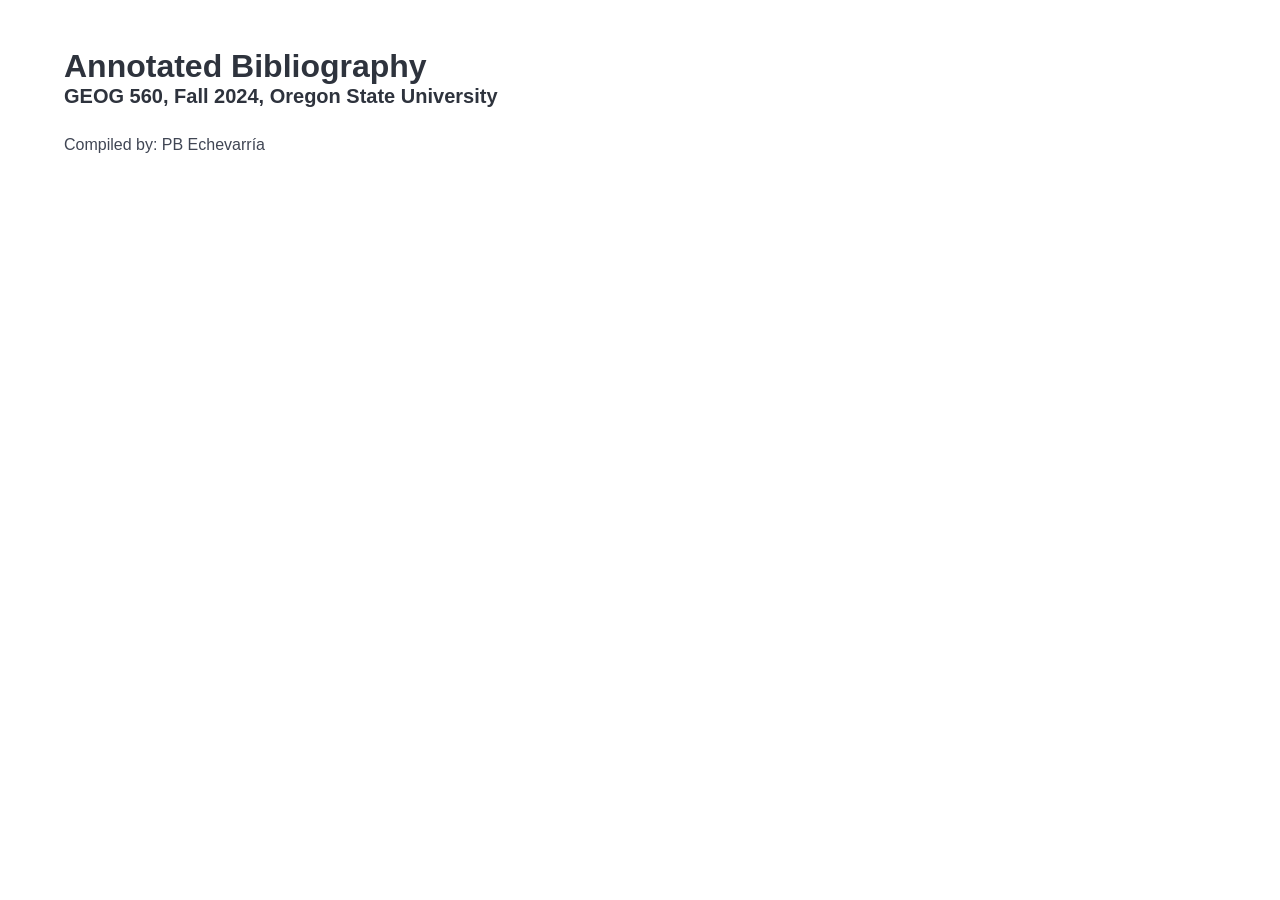
==== index.html @ a98d16c9 "adding bulma" ====
<!DOCTYPE html>
<html>
  <head>
    <meta charset="utf-8">
    <meta name="viewport" content="width=device-width, initial-scale=1">
    <title>Annotated Bibliography</title>
    <link rel="stylesheet" href="css/bulma.min.css">
  </head>
  <body>
  <section class="section">
    <div class="container">
      <h1 class="title">
        Annotated Bibliography
      </h1>
      <p class="subtitle">
        <strong>GEOG 560, Fall 2024, Oregon State University</strong>
      </p>
	  <p class=>
        Compiled by: PB Echevarría
      </p>
    </div>
  </section>
  </body>
</html>
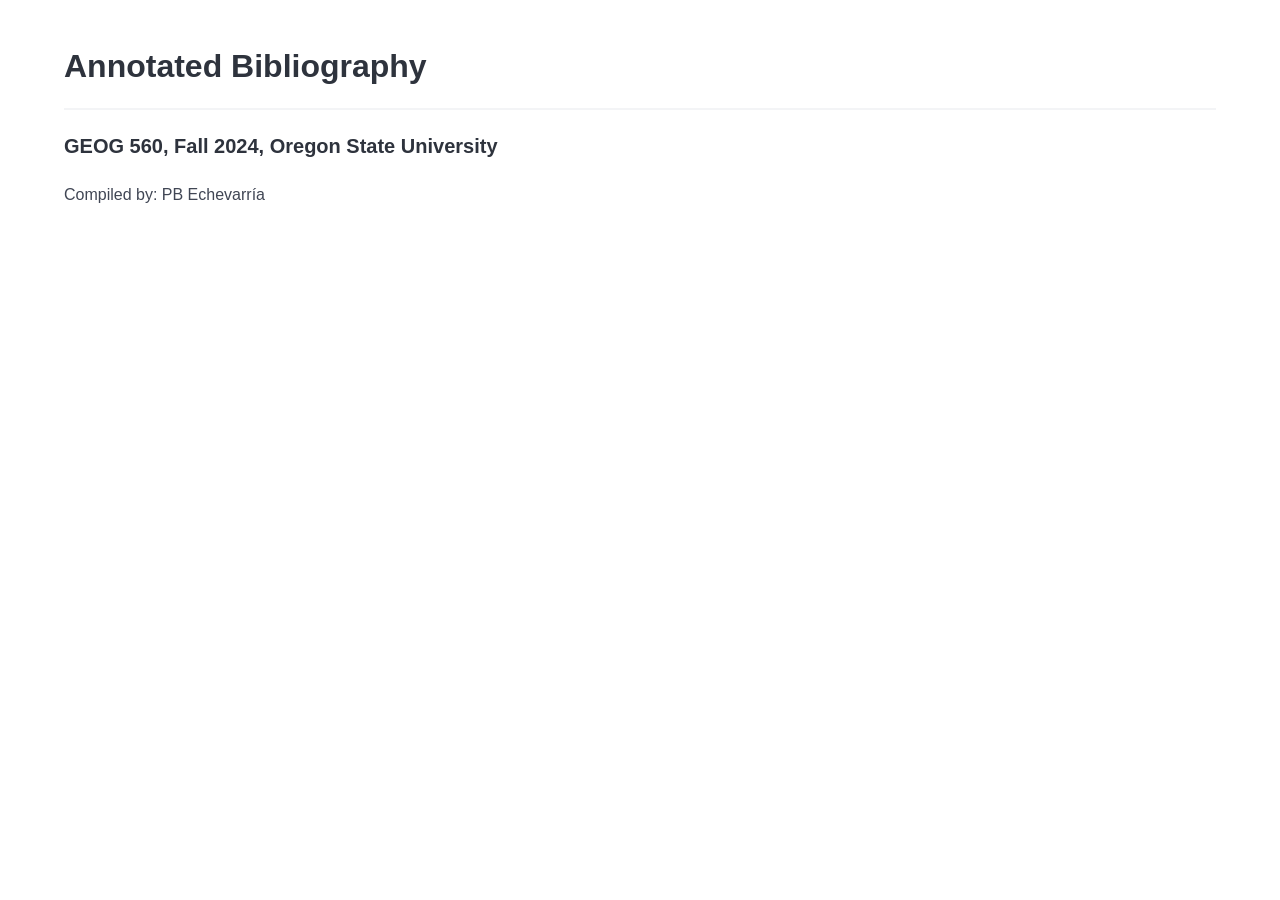
==== commit 55fe02f9: "adding bulma" ====
--- a/index.html
+++ b/index.html
@@ -4,6 +4,7 @@
     <meta charset="utf-8">
     <meta name="viewport" content="width=device-width, initial-scale=1">
     <title>Annotated Bibliography</title>
+	<!-- <link rel="stylesheet" href="https://cdn.jsdelivr.net/npm/bulma@1.0.2/css/bulma.min.css"> -->
     <link rel="stylesheet" href="css/bulma.min.css">
   </head>
   <body>
@@ -12,6 +13,7 @@
       <h1 class="title">
         Annotated Bibliography
       </h1>
+	  <hr />
       <p class="subtitle">
         <strong>GEOG 560, Fall 2024, Oregon State University</strong>
       </p>
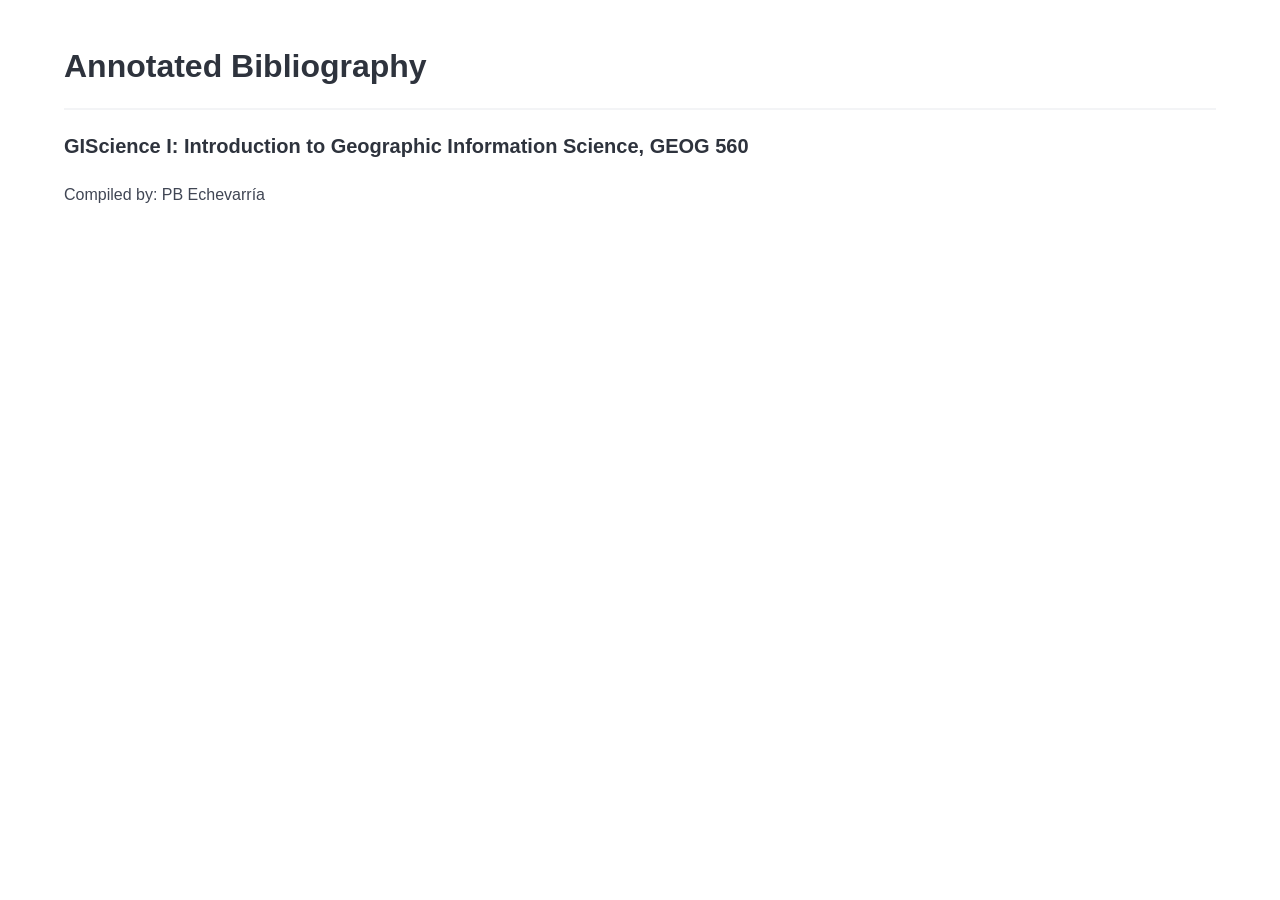
==== commit 4fb3495e: "index to draft" ====
--- a/index.html
+++ b/index.html
@@ -15,9 +15,9 @@
       </h1>
 	  <hr />
       <p class="subtitle">
-        <strong>GEOG 560, Fall 2024, Oregon State University</strong>
+        <strong>GIScience I: Introduction to Geographic Information Science, GEOG 560</strong>
       </p>
-	  <p class=>
+	  <p>
         Compiled by: PB Echevarría
       </p>
     </div>
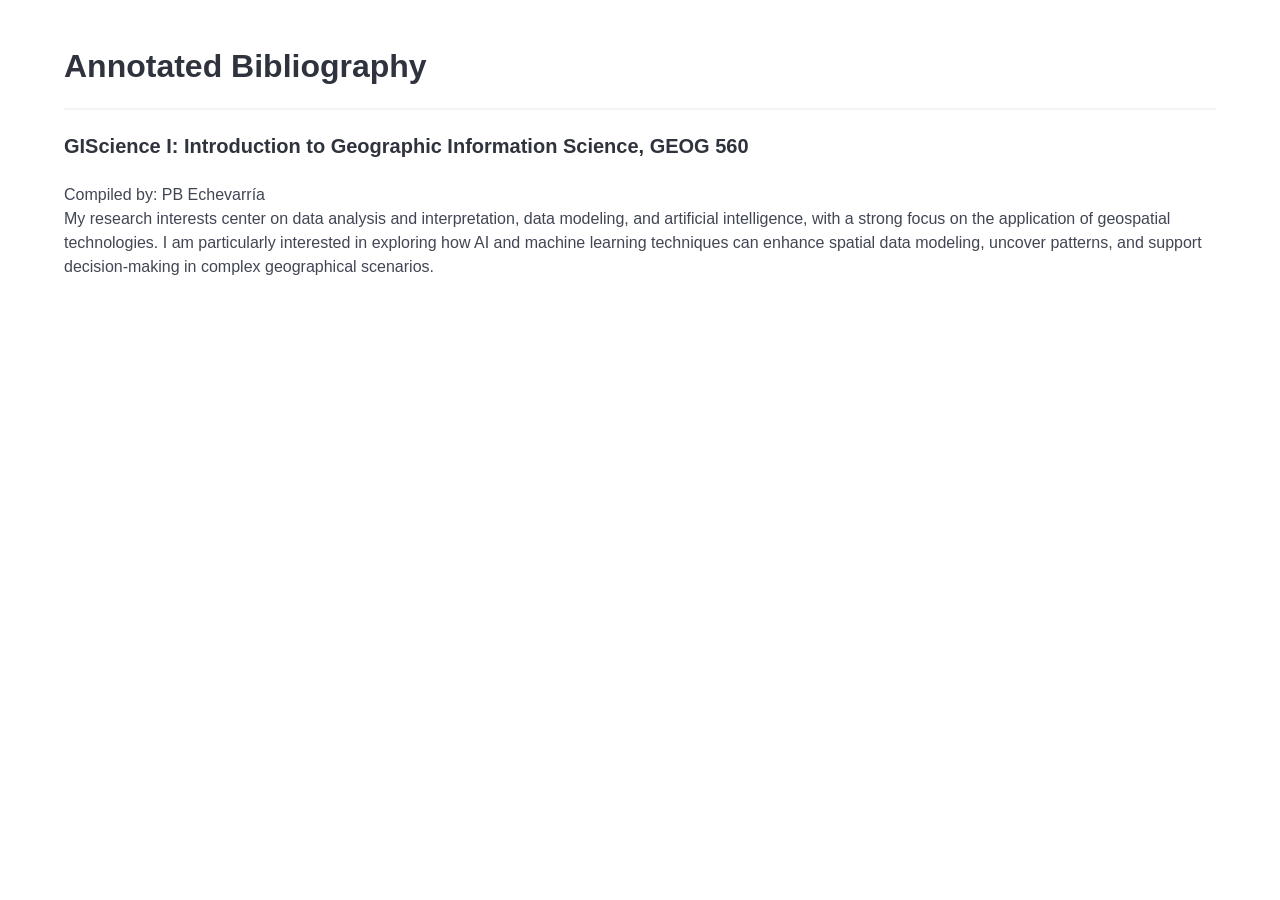
==== commit 735a3a7b: "adding some text" ====
--- a/index.html
+++ b/index.html
@@ -1,26 +1,33 @@
 <!DOCTYPE html>
 <html>
-  <head>
-    <meta charset="utf-8">
-    <meta name="viewport" content="width=device-width, initial-scale=1">
-    <title>Annotated Bibliography</title>
-	<!-- <link rel="stylesheet" href="https://cdn.jsdelivr.net/npm/bulma@1.0.2/css/bulma.min.css"> -->
-    <link rel="stylesheet" href="css/bulma.min.css">
-  </head>
-  <body>
+
+<head>
+  <meta charset="utf-8">
+  <meta name="viewport" content="width=device-width, initial-scale=1">
+  <title>Annotated Bibliography</title>
+  <!-- <link rel="stylesheet" href="https://cdn.jsdelivr.net/npm/bulma@1.0.2/css/bulma.min.css"> -->
+  <link rel="stylesheet" href="css/bulma.min.css">
+</head>
+
+<body>
   <section class="section">
     <div class="container">
       <h1 class="title">
         Annotated Bibliography
       </h1>
-	  <hr />
+      <hr />
       <p class="subtitle">
         <strong>GIScience I: Introduction to Geographic Information Science, GEOG 560</strong>
       </p>
-	  <p>
+      <p>
         Compiled by: PB Echevarría
       </p>
+      <p>My research interests center on data analysis and interpretation, data modeling, and artificial intelligence,
+        with a strong focus on the application of geospatial technologies. I am particularly interested in exploring how
+        AI and machine learning techniques can enhance spatial data modeling, uncover patterns, and support
+        decision-making in complex geographical scenarios.</p>
     </div>
   </section>
-  </body>
+</body>
+
 </html>
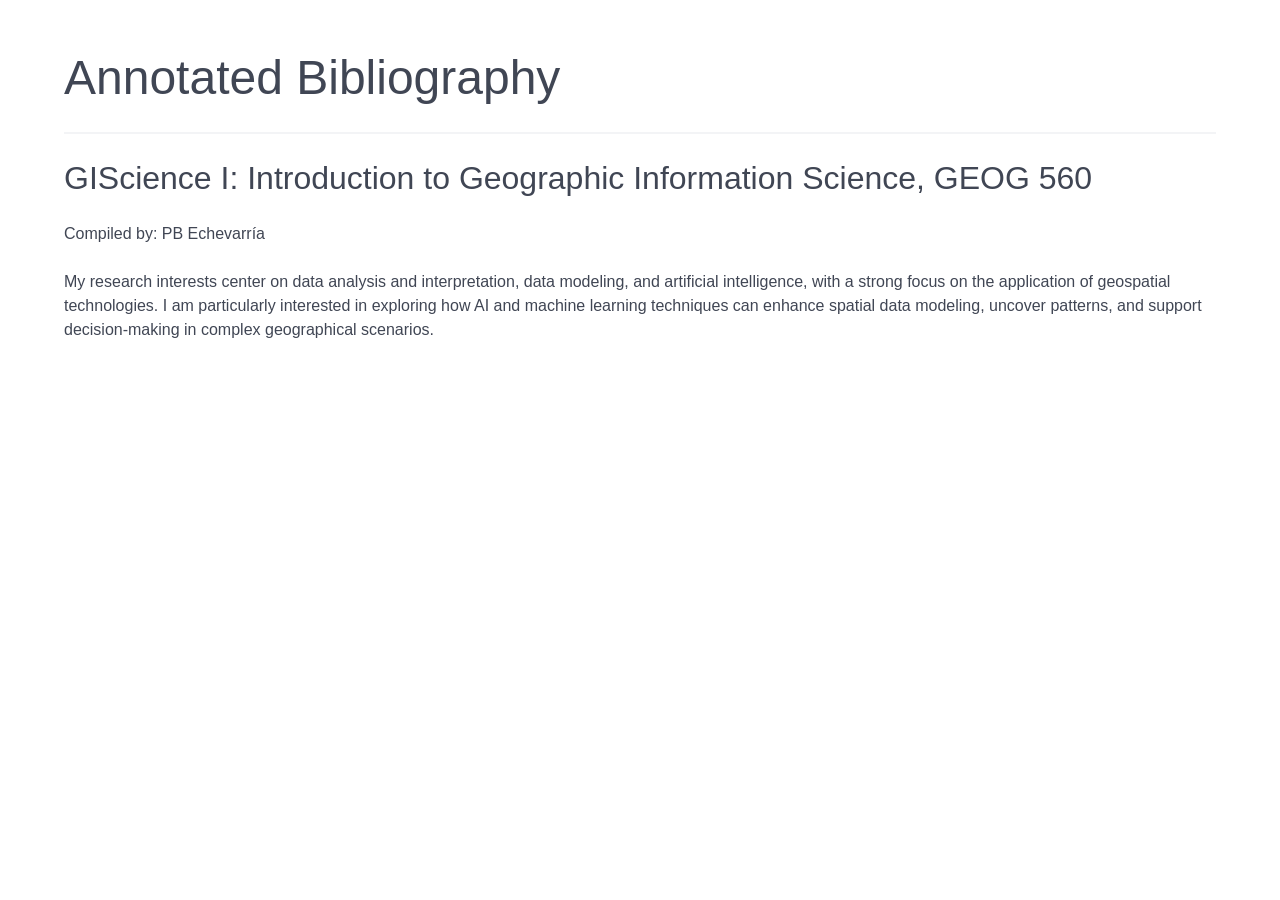
==== commit 53dd990d: "adding some style" ====
--- a/index.html
+++ b/index.html
@@ -12,20 +12,26 @@
 <body>
   <section class="section">
     <div class="container">
-      <h1 class="title">
+      <h1 class="subtitle is-1">
         Annotated Bibliography
       </h1>
       <hr />
-      <p class="subtitle">
-        <strong>GIScience I: Introduction to Geographic Information Science, GEOG 560</strong>
-      </p>
-      <p>
+      <h2 class="subtitle is-3">
+        GIScience I: Introduction to Geographic Information Science, GEOG 560
+      </h2>
+      <div class="block">
         Compiled by: PB Echevarría
-      </p>
-      <p>My research interests center on data analysis and interpretation, data modeling, and artificial intelligence,
-        with a strong focus on the application of geospatial technologies. I am particularly interested in exploring how
-        AI and machine learning techniques can enhance spatial data modeling, uncover patterns, and support
-        decision-making in complex geographical scenarios.</p>
+      </div>
+
+      <div class="block">
+        <p>My research interests center on data analysis and interpretation, data modeling, and artificial
+          intelligence,
+          with a strong focus on the application of geospatial technologies. I am particularly interested in exploring
+          how
+          AI and machine learning techniques can enhance spatial data modeling, uncover patterns, and support
+          decision-making in complex geographical scenarios.</p>
+      </div>
+
     </div>
   </section>
 </body>
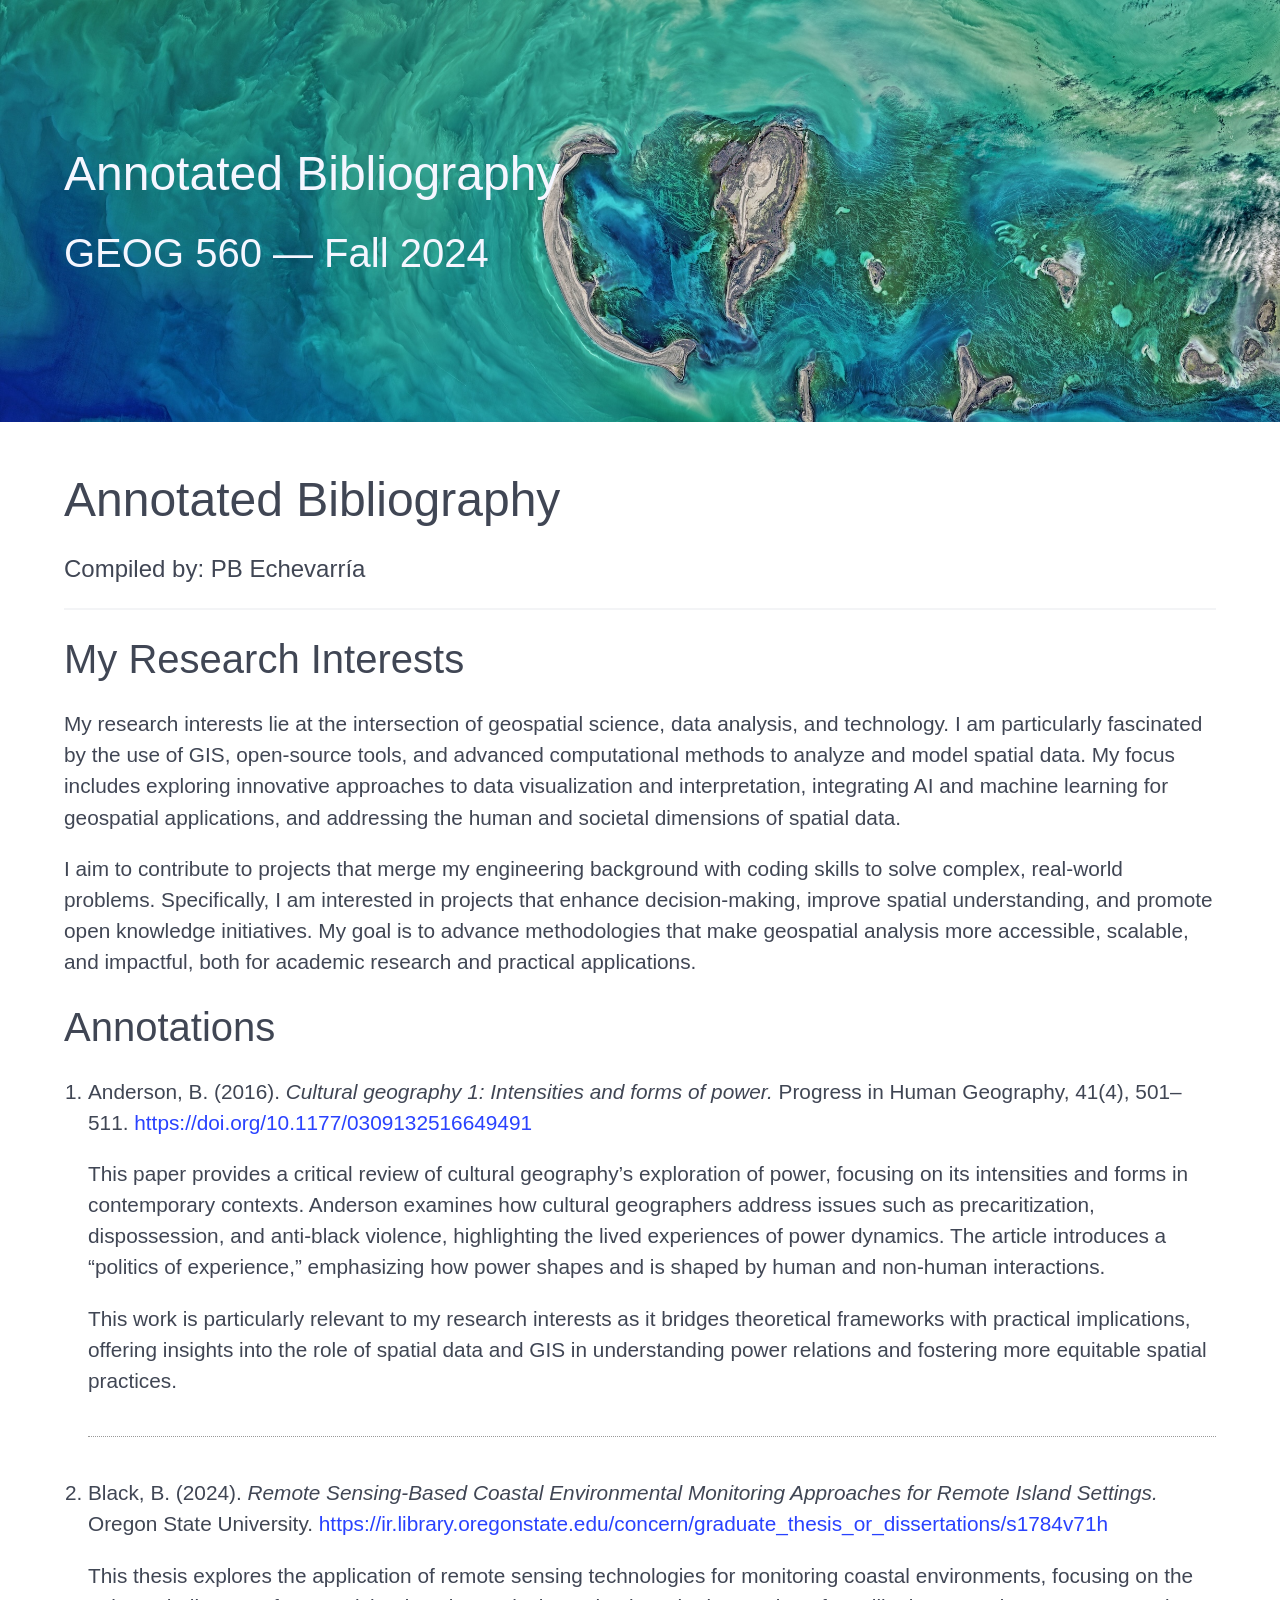
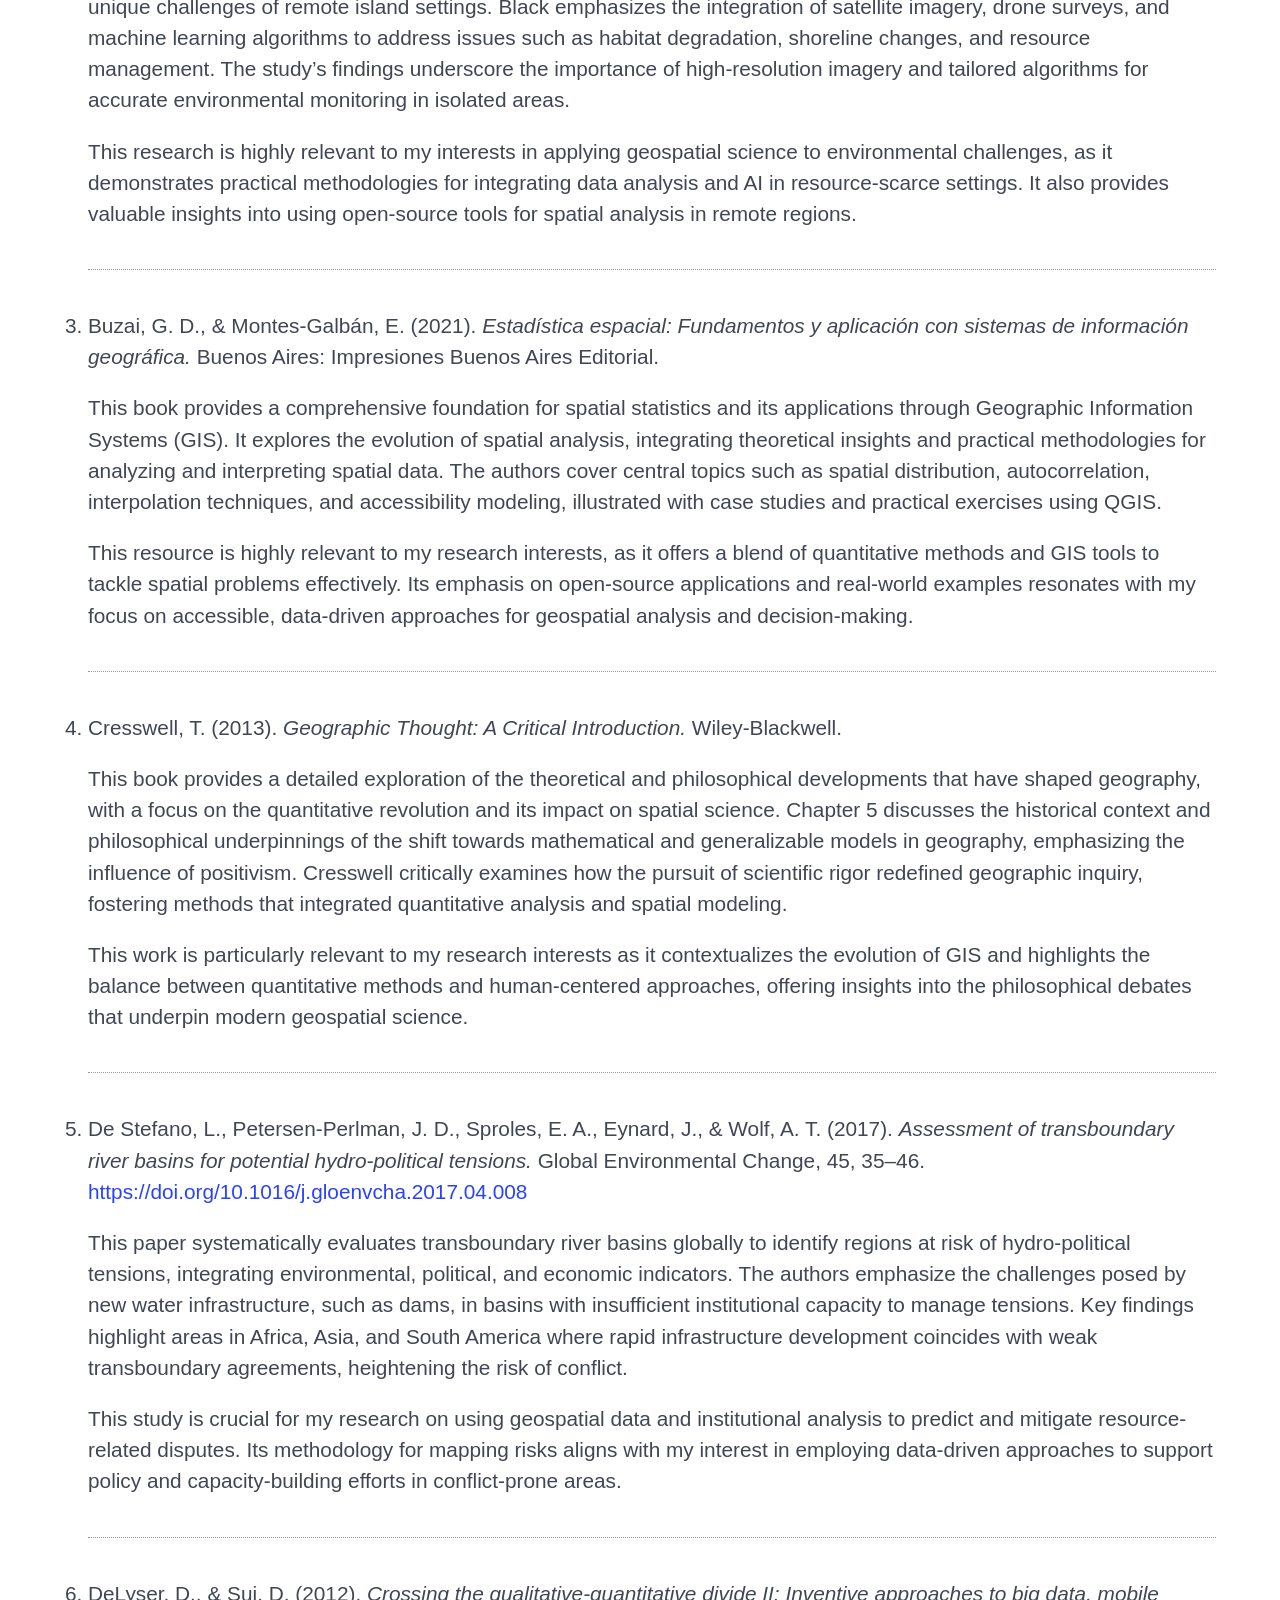
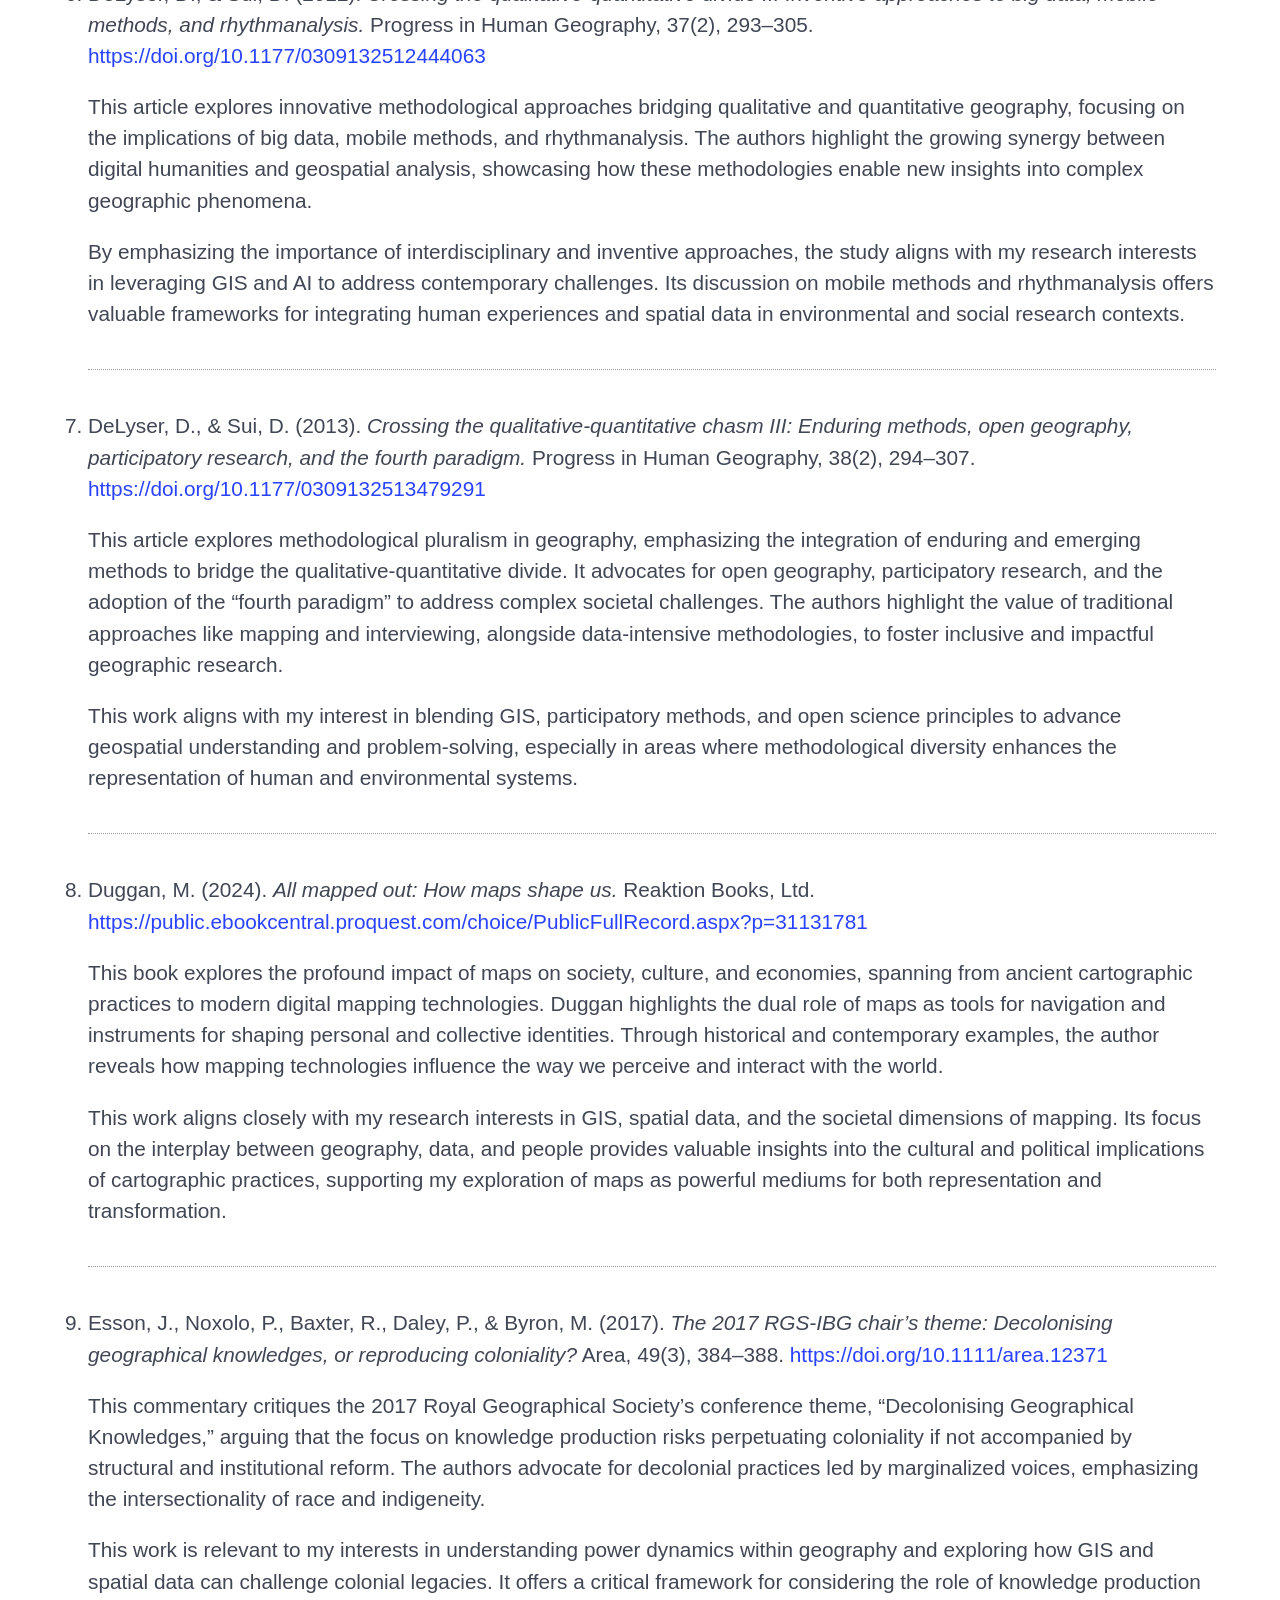
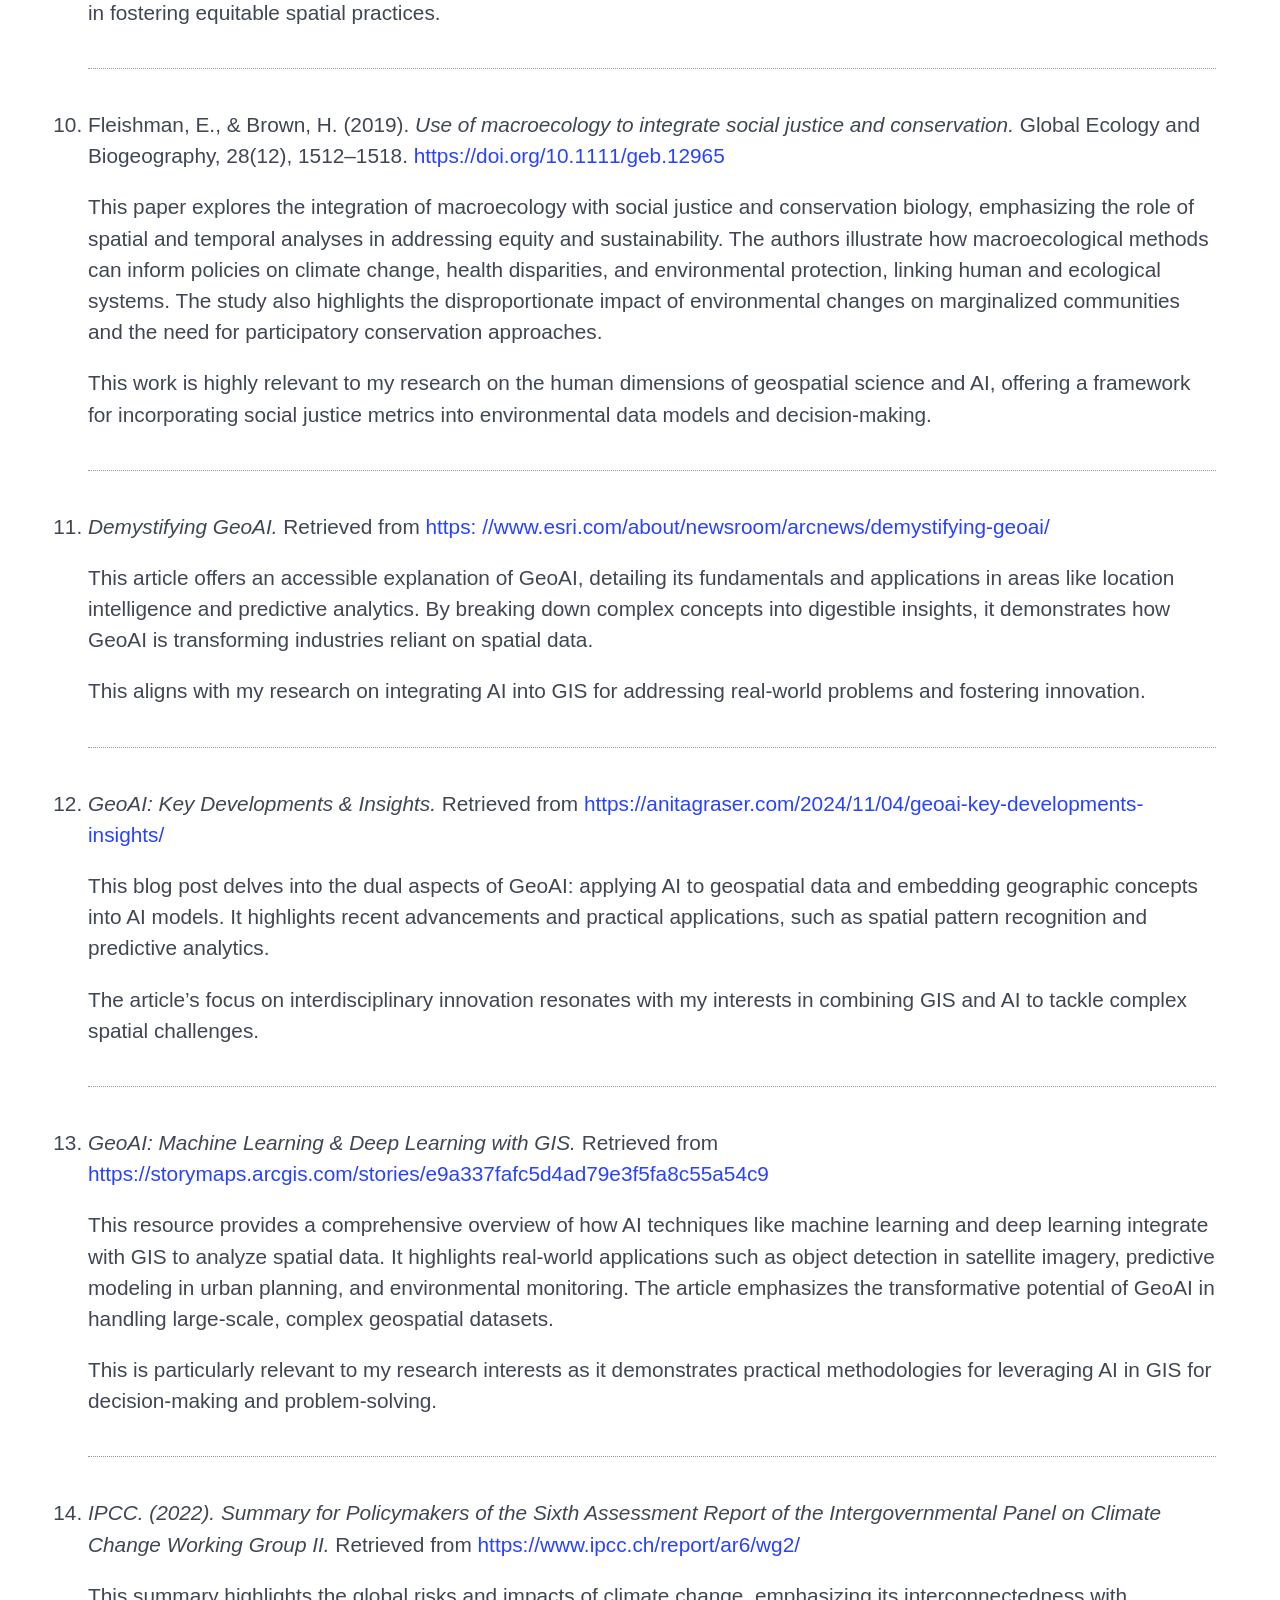
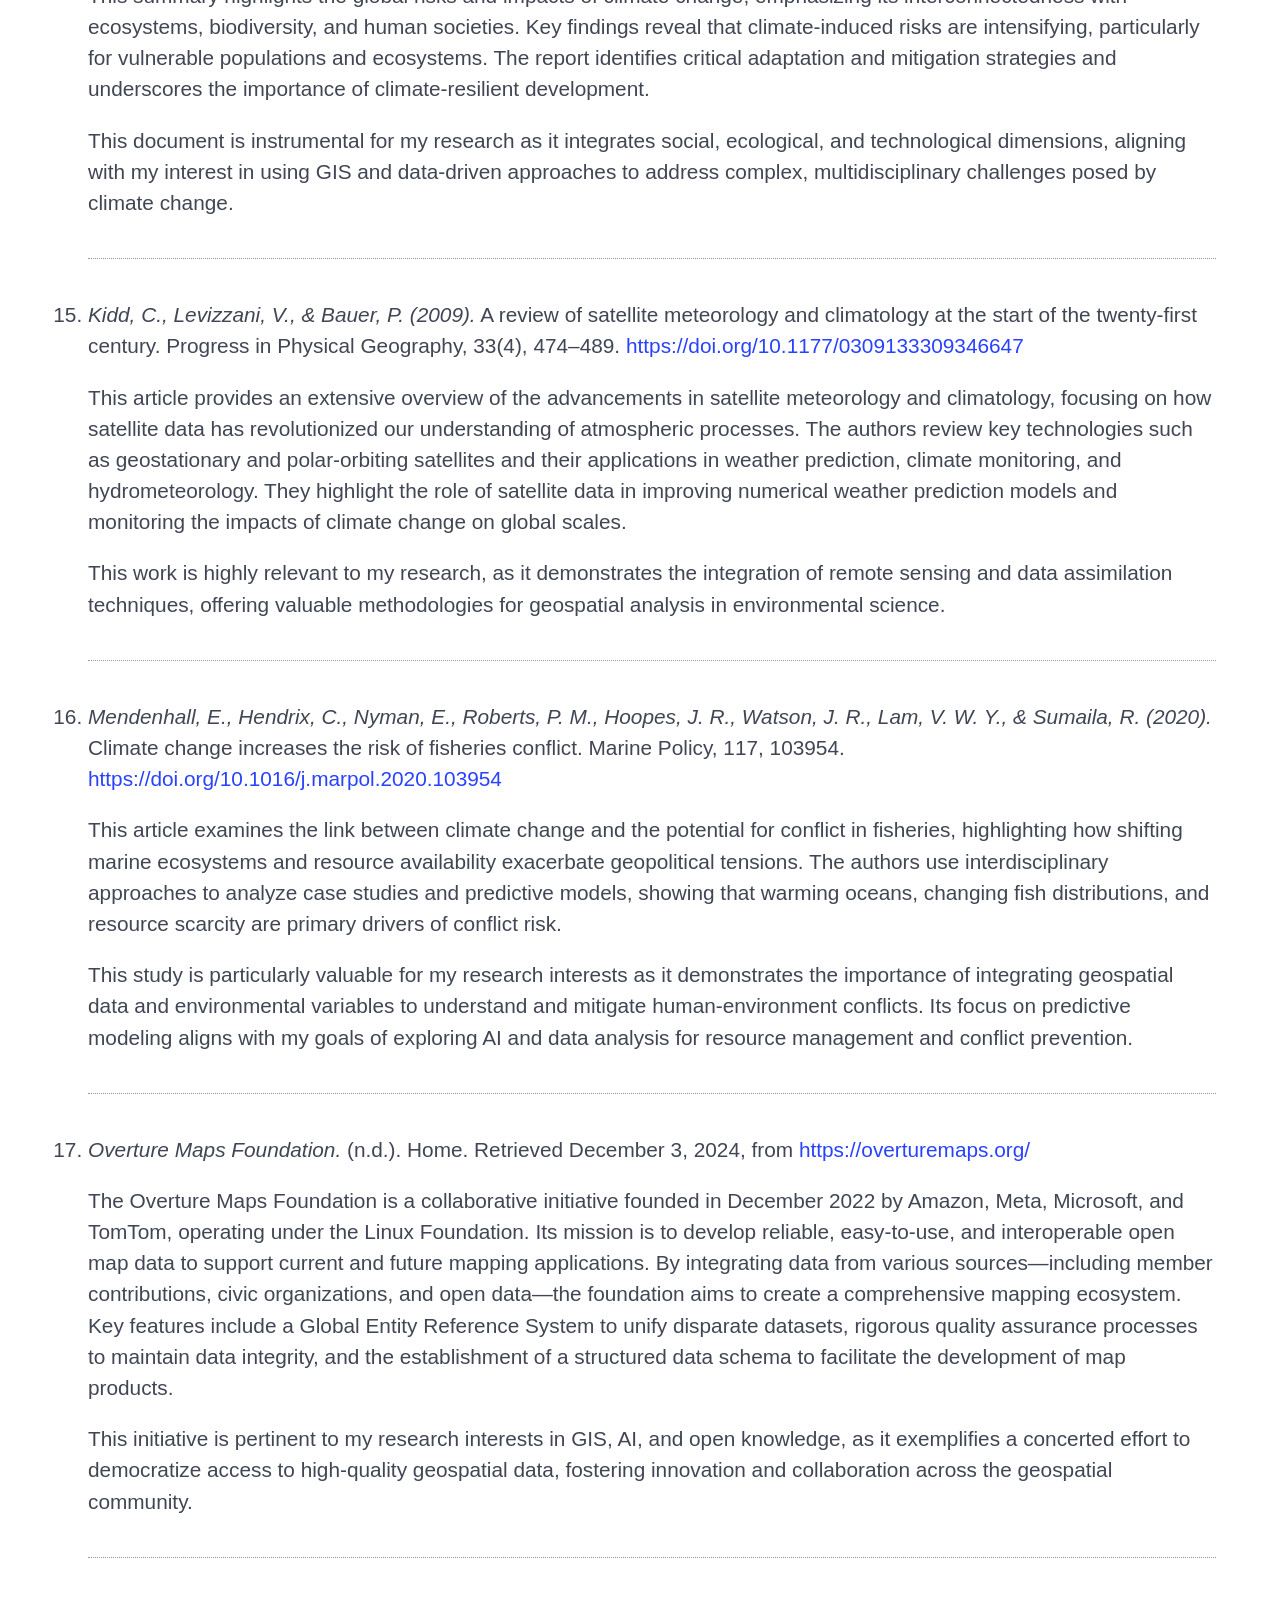
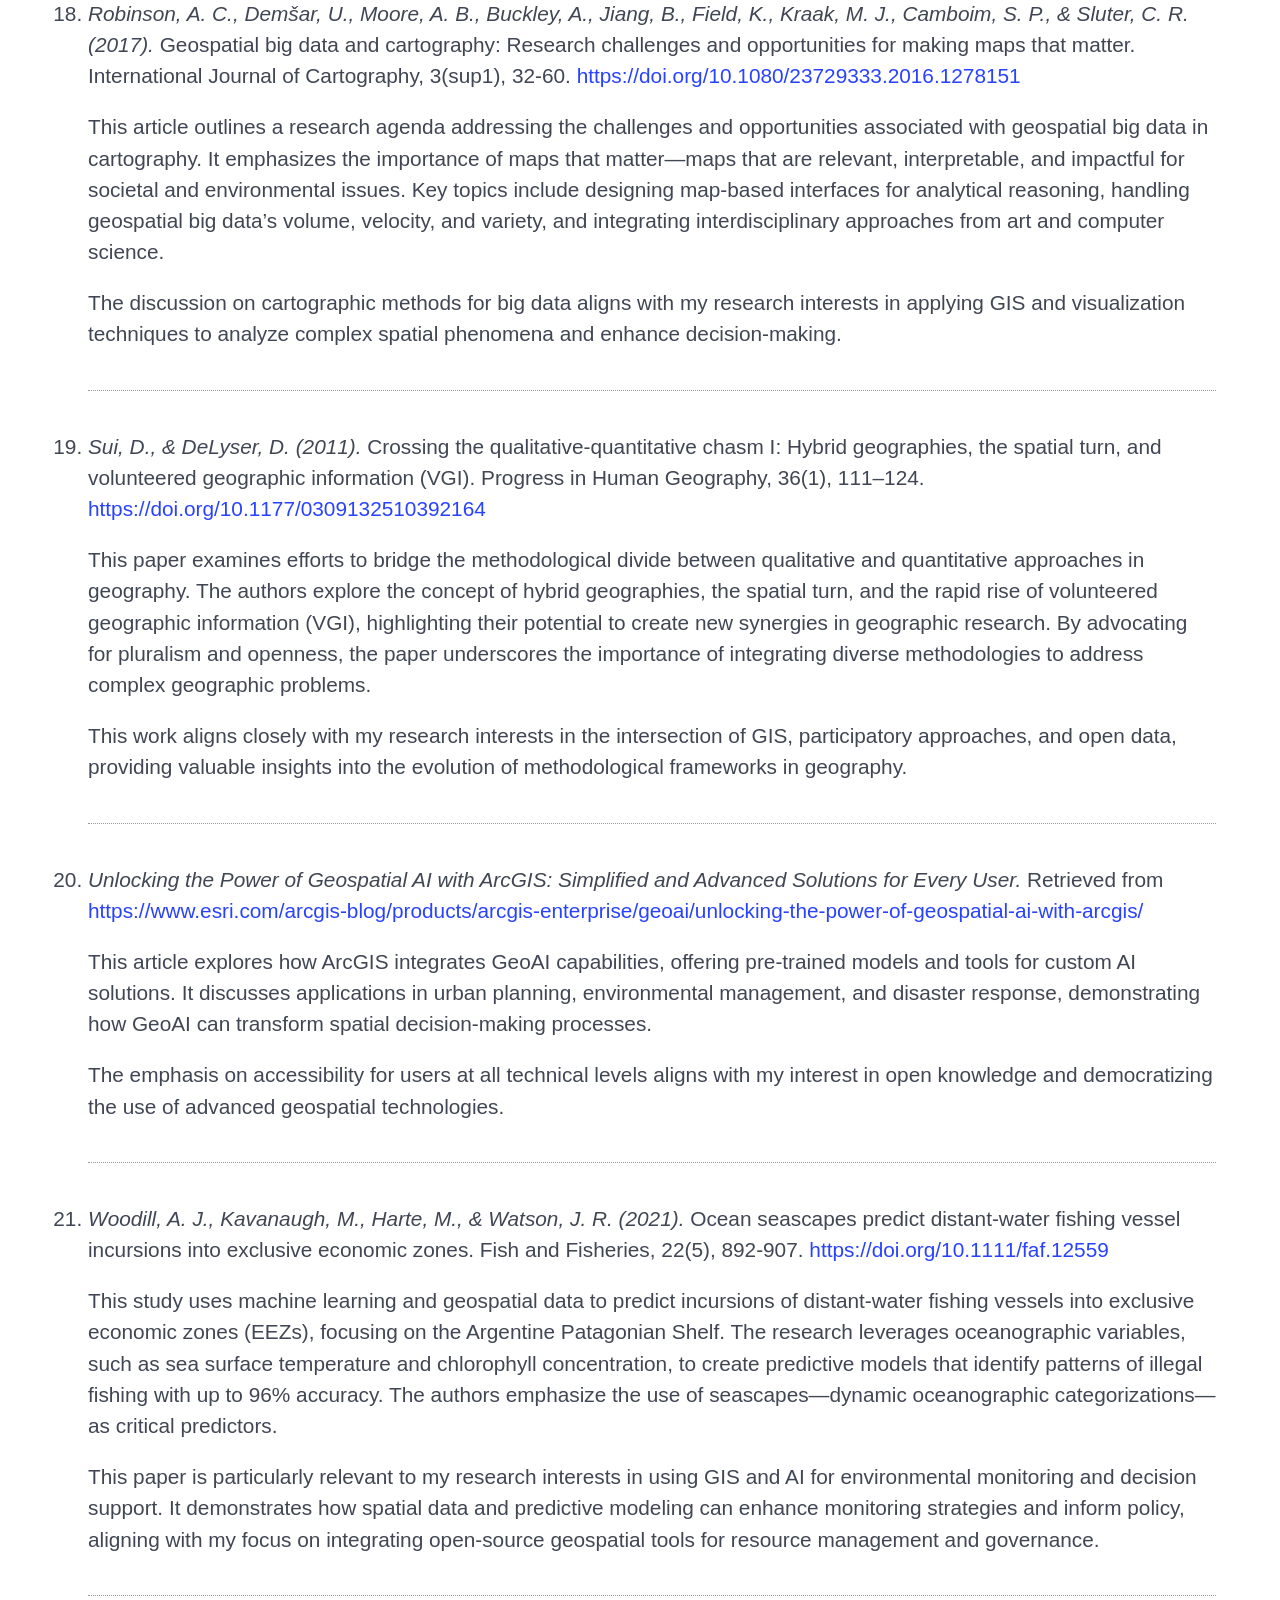
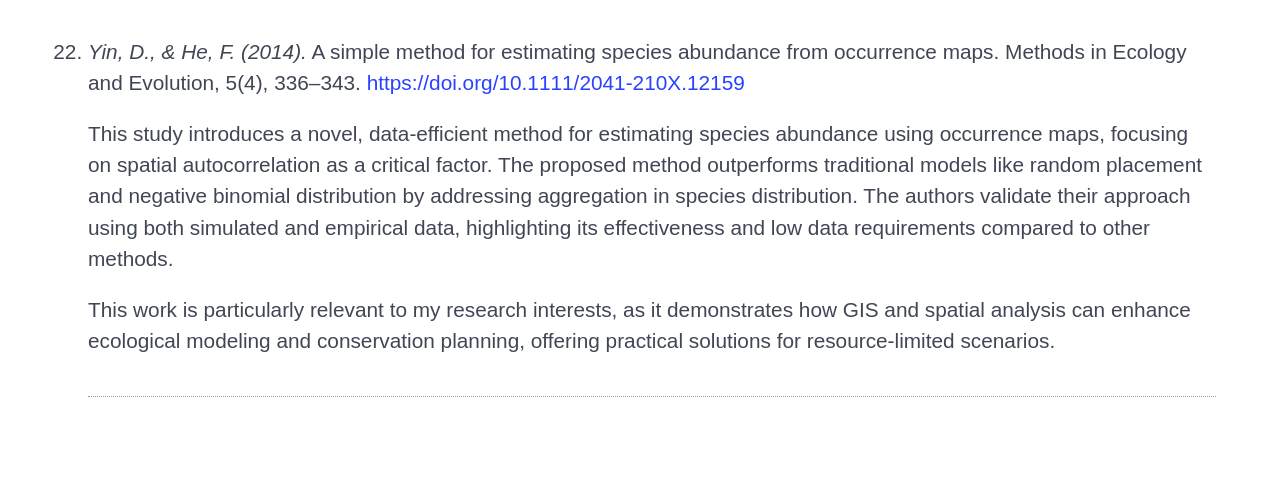
==== commit bcaa6a39: "first version" ====
--- a/index.html
+++ b/index.html
@@ -6,30 +6,549 @@
   <meta name="viewport" content="width=device-width, initial-scale=1">
   <title>Annotated Bibliography</title>
   <!-- <link rel="stylesheet" href="https://cdn.jsdelivr.net/npm/bulma@1.0.2/css/bulma.min.css"> -->
-  <link rel="stylesheet" href="css/bulma.min.css">
+  <!-- <link rel="stylesheet" href="css/bulma.min.css"> -->
+  <link rel="stylesheet" href="css/style.css">
 </head>
 
 <body>
-  <section class="section">
+
+  <section id="header" class="hero is-medium is-link">
+    <div class="container">
+      <p class="subtitle is-1">
+        Annotated Bibliography
+      </p>
+      <p class="subtitle is-2">GEOG 560 — Fall 2024</p>
+    </div>
+  </section>
+  <section class="section main">
     <div class="container">
       <h1 class="subtitle is-1">
         Annotated Bibliography
       </h1>
-      <hr />
-      <h2 class="subtitle is-3">
+      <!-- <h2 class="subtitle is-3">
         GIScience I: Introduction to Geographic Information Science, GEOG 560
-      </h2>
-      <div class="block">
+      </h2> -->
+      <div class="block subtitle is-4">
         Compiled by: PB Echevarría
       </div>
-
+      <hr />
       <div class="block">
-        <p>My research interests center on data analysis and interpretation, data modeling, and artificial
-          intelligence,
-          with a strong focus on the application of geospatial technologies. I am particularly interested in exploring
-          how
-          AI and machine learning techniques can enhance spatial data modeling, uncover patterns, and support
-          decision-making in complex geographical scenarios.</p>
+        <h2 class="subtitle is-2">My Research Interests</h2>
+        <p>
+          My research interests lie at the intersection of geospatial science, data analysis, and technology. I am
+          particularly
+          fascinated by the use of GIS, open-source tools, and advanced computational methods to analyze and model
+          spatial
+          data.
+          My focus includes exploring innovative approaches to data visualization and interpretation, integrating AI and
+          machine
+          learning for geospatial applications, and addressing the human and societal dimensions of spatial data.
+        </p>
+        <p>
+          I aim to contribute to projects that merge my engineering background with coding skills to solve complex,
+          real-world
+          problems. Specifically, I am interested in projects that enhance decision-making, improve spatial
+          understanding,
+          and
+          promote open knowledge initiatives. My goal is to advance methodologies that make geospatial analysis more
+          accessible,
+          scalable, and impactful, both for academic research and practical applications.
+        </p>
+
+      </div>
+
+      <div class="block">
+        <h2 class="subtitle is-2">Annotations</h2>
+
+        <ol id="annotations">
+          <li>
+            <div class="citation">
+              Anderson, B. (2016). <i>Cultural geography 1: Intensities and forms of power.</i> Progress in Human
+              Geography, 41(4), 501–511.
+              <a href="https://doi.org/10.1177/0309132516649491"
+                target="_blank">https://doi.org/10.1177/0309132516649491</a>
+            </div>
+            <div class="annotation">
+              <p>This paper provides a critical review of cultural geography’s exploration of power, focusing on its
+                intensities and forms in contemporary contexts. Anderson examines how cultural geographers address
+                issues
+                such as precaritization, dispossession, and anti-black violence, highlighting the lived experiences of
+                power
+                dynamics. The article introduces a “politics of experience,” emphasizing how power shapes and is shaped
+                by
+                human and non-human interactions.</p>
+              <p>This work is particularly relevant to my research interests as it
+                bridges
+                theoretical frameworks with practical implications, offering insights into the role of spatial data and
+                GIS
+                in understanding power relations and fostering more equitable spatial practices.</p>
+            </div>
+          </li>
+          <li>
+            <div class="citation">
+              Black, B. (2024). <i>Remote Sensing-Based Coastal Environmental Monitoring Approaches for Remote Island
+                Settings.</i> Oregon State University.
+              <a href="https://ir.library.oregonstate.edu/concern/graduate_thesis_or_dissertations/s1784v71h"
+                target="_blank">https://ir.library.oregonstate.edu/concern/graduate_thesis_or_dissertations/s1784v71h</a>
+            </div>
+            <div class="annotation">
+              <p>This thesis explores the application of remote sensing technologies for monitoring coastal
+                environments,
+                focusing on the unique challenges of remote island settings. Black emphasizes the integration of
+                satellite
+                imagery, drone surveys, and machine learning algorithms to address issues such as habitat degradation,
+                shoreline changes, and resource management. The study’s findings underscore the importance of
+                high-resolution imagery and tailored algorithms for accurate environmental monitoring in isolated areas.
+              </p>
+              <p>This research is highly relevant to my interests in applying geospatial science to environmental
+                challenges,
+                as it demonstrates practical methodologies for integrating data analysis and AI in resource-scarce
+                settings.
+                It also provides valuable insights into using open-source tools for spatial analysis in remote regions.
+              </p>
+            </div>
+          </li>
+          <li>
+            <div class="citation">
+              Buzai, G. D., & Montes-Galbán, E. (2021). <i>Estadística espacial: Fundamentos y aplicación con sistemas
+                de
+                información geográfica.</i> Buenos Aires: Impresiones Buenos Aires Editorial.
+            </div>
+            <div class="annotation">
+              <p>This book provides a comprehensive foundation for spatial statistics and its applications through
+                Geographic
+                Information Systems (GIS). It explores the evolution of spatial analysis, integrating theoretical
+                insights
+                and practical methodologies for analyzing and interpreting spatial data. The authors cover central
+                topics
+                such as spatial distribution, autocorrelation, interpolation techniques, and accessibility modeling,
+                illustrated with case studies and practical exercises using QGIS.</p>
+              <p>This resource is highly relevant to my
+                research interests, as it offers a blend of quantitative methods and GIS tools to tackle spatial
+                problems
+                effectively. Its emphasis on open-source applications and real-world examples resonates with my focus on
+                accessible, data-driven approaches for geospatial analysis and decision-making.</p>
+            </div>
+          </li>
+          <li>
+            <div class="citation">
+              Cresswell, T. (2013). <i>Geographic Thought: A Critical Introduction.</i> Wiley-Blackwell.
+            </div>
+            <div class="annotation">
+              <p>This book provides a detailed exploration of the theoretical and philosophical developments that have
+                shaped
+                geography, with a focus on the quantitative revolution and its impact on spatial science. Chapter 5
+                discusses the historical context and philosophical underpinnings of the shift towards mathematical and
+                generalizable models in geography, emphasizing the influence of positivism. Cresswell critically
+                examines
+                how the pursuit of scientific rigor redefined geographic inquiry, fostering methods that integrated
+                quantitative analysis and spatial modeling.</p>
+              <p>This work is particularly relevant to my research interests as
+                it contextualizes the evolution of GIS and highlights the balance between quantitative methods and
+                human-centered approaches, offering insights into the philosophical debates that underpin modern
+                geospatial
+                science.</p>
+            </div>
+          </li>
+          <li>
+            <div class="citation">
+              De Stefano, L., Petersen-Perlman, J. D., Sproles, E. A., Eynard, J., & Wolf, A. T. (2017). <i>Assessment
+                of
+                transboundary river basins for potential hydro-political tensions.</i> Global Environmental Change, 45,
+              35–46.
+              <a href="https://doi.org/10.1016/j.gloenvcha.2017.04.008"
+                target="_blank">https://doi.org/10.1016/j.gloenvcha.2017.04.008</a>
+            </div>
+            <div class="annotation">
+              <p>This paper systematically evaluates transboundary river basins globally to identify regions at risk of
+                hydro-political tensions, integrating environmental, political, and economic indicators. The authors
+                emphasize the challenges posed by new water infrastructure, such as dams, in basins with insufficient
+                institutional capacity to manage tensions. Key findings highlight areas in Africa, Asia, and South
+                America
+                where rapid infrastructure development coincides with weak transboundary agreements, heightening the
+                risk
+                of
+                conflict.</p>
+              <p>This study is crucial for my research on using geospatial data and institutional analysis to
+                predict and mitigate resource-related disputes. Its methodology for mapping risks aligns with my
+                interest
+                in
+                employing data-driven approaches to support policy and capacity-building efforts in conflict-prone
+                areas.</p>
+            </div>
+          </li>
+          <li>
+            <div class="citation">
+              DeLyser, D., & Sui, D. (2012). <i>Crossing the qualitative-quantitative divide II: Inventive approaches to
+                big data, mobile methods, and rhythmanalysis.</i> Progress in Human Geography, 37(2), 293–305.
+              <a href="https://doi.org/10.1177/0309132512444063"
+                target="_blank">https://doi.org/10.1177/0309132512444063</a>
+            </div>
+            <div class="annotation">
+              <p>This article explores innovative methodological approaches bridging qualitative and quantitative
+                geography,
+                focusing on the implications of big data, mobile methods, and rhythmanalysis. The authors highlight the
+                growing synergy between digital humanities and geospatial analysis, showcasing how these methodologies
+                enable new insights into complex geographic phenomena.</p>
+              <p>By emphasizing the importance of interdisciplinary
+                and inventive approaches, the study aligns with my research interests in leveraging GIS and AI to
+                address
+                contemporary challenges. Its discussion on mobile methods and rhythmanalysis offers valuable frameworks
+                for
+                integrating human experiences and spatial data in environmental and social research contexts.</p>
+            </div>
+          </li>
+          <li>
+            <div class="citation">
+              DeLyser, D., & Sui, D. (2013). <i>Crossing the qualitative-quantitative chasm III: Enduring methods, open
+                geography, participatory research, and the fourth paradigm.</i> Progress in Human Geography, 38(2),
+              294–307.
+              <a href="https://doi.org/10.1177/0309132513479291"
+                target="_blank">https://doi.org/10.1177/0309132513479291</a>
+            </div>
+            <div class="annotation">
+              <p>This article explores methodological pluralism in geography, emphasizing the integration of enduring
+                and
+                emerging methods to bridge the qualitative-quantitative divide. It advocates for open geography,
+                participatory research, and the adoption of the “fourth paradigm” to address complex societal
+                challenges.
+                The authors highlight the value of traditional approaches like mapping and interviewing, alongside
+                data-intensive methodologies, to foster inclusive and impactful geographic research.</p>
+              <p>This work aligns with
+                my interest in blending GIS, participatory methods, and open science principles to advance geospatial
+                understanding and problem-solving, especially in areas where methodological diversity enhances the
+                representation of human and environmental systems.</p>
+            </div>
+          </li>
+          <li>
+            <div class="citation">
+              Duggan, M. (2024). <i>All mapped out: How maps shape us.</i> Reaktion Books, Ltd.
+              <a href="https://public.ebookcentral.proquest.com/choice/PublicFullRecord.aspx?p=31131781"
+                target="_blank">https://public.ebookcentral.proquest.com/choice/PublicFullRecord.aspx?p=31131781</a>
+            </div>
+            <div class="annotation">
+              <p>This book explores the profound impact of maps on society, culture, and economies, spanning from
+                ancient
+                cartographic practices to modern digital mapping technologies. Duggan highlights the dual role of maps
+                as
+                tools for navigation and instruments for shaping personal and collective identities. Through historical
+                and
+                contemporary examples, the author reveals how mapping technologies influence the way we perceive and
+                interact with the world.</p>
+              <p>This work aligns closely with my research interests in GIS, spatial data, and the
+                societal dimensions of mapping. Its focus on the interplay between geography, data, and people provides
+                valuable insights into the cultural and political implications of cartographic practices, supporting my
+                exploration of maps as powerful mediums for both representation and transformation.</p>
+            </div>
+          </li>
+          <li>
+            <div class="citation">
+              Esson, J., Noxolo, P., Baxter, R., Daley, P., & Byron, M. (2017). <i>The 2017 RGS-IBG chair’s theme:
+                Decolonising geographical knowledges, or reproducing coloniality?</i> Area, 49(3), 384–388.
+              <a href="https://doi.org/10.1111/area.12371" target="_blank">https://doi.org/10.1111/area.12371</a>
+            </div>
+            <div class="annotation">
+              <p>This commentary critiques the 2017 Royal Geographical Society’s conference theme, “Decolonising
+                Geographical
+                Knowledges,” arguing that the focus on knowledge production risks perpetuating coloniality if not
+                accompanied by structural and institutional reform. The authors advocate for decolonial practices led by
+                marginalized voices, emphasizing the intersectionality of race and indigeneity.</p>
+              <p>This work is relevant to my
+                interests in understanding power dynamics within geography and exploring how GIS and spatial data can
+                challenge colonial legacies. It offers a critical framework for considering the role of knowledge
+                production
+                in fostering equitable spatial practices.</p>
+            </div>
+          </li>
+          <li>
+            <div class="citation">
+              Fleishman, E., & Brown, H. (2019). <i>Use of macroecology to integrate social justice and
+                conservation.</i>
+              Global Ecology and Biogeography, 28(12), 1512–1518.
+              <a href="https://doi.org/10.1111/geb.12965" target="_blank">https://doi.org/10.1111/geb.12965</a>
+            </div>
+            <div class="annotation">
+              <p>This paper explores the integration of macroecology with social justice and conservation biology,
+                emphasizing the role of spatial and temporal analyses in addressing equity and sustainability. The
+                authors
+                illustrate how macroecological methods can inform policies on climate change, health disparities, and
+                environmental protection, linking human and ecological systems. The study also highlights the
+                disproportionate impact of environmental changes on marginalized communities and the need for
+                participatory
+                conservation approaches.</p>
+              <p>This work is highly relevant to my research on the human dimensions of geospatial
+                science and AI, offering a framework for incorporating social justice metrics into environmental data
+                models
+                and decision-making.</p>
+            </div>
+          </li>
+          <li>
+            <div class="citation">
+              <i>Demystifying GeoAI.</i> Retrieved from <a
+                href="https: //www.esri.com/about/newsroom/arcnews/demystifying-geoai/" target="_blank">https:
+                //www.esri.com/about/newsroom/arcnews/demystifying-geoai/</a>
+            </div>
+            <div class="annotation">
+              <p>This article offers an accessible explanation of GeoAI, detailing its fundamentals and applications
+                in areas
+                like
+                location intelligence and predictive analytics. By breaking down complex concepts into digestible
+                insights,
+                it
+                demonstrates how GeoAI is transforming industries reliant on spatial data.</p>
+              <p>This aligns with my research on
+                integrating
+                AI into GIS for addressing real-world problems and fostering innovation.</p>
+            </div>
+
+          </li>
+          <li>
+            <div class="citation">
+              <i>GeoAI: Key Developments & Insights.</i> Retrieved from
+              <a href="https://anitagraser.com/2024/11/04/geoai-key-developments-insights/"
+                target="_blank">https://anitagraser.com/2024/11/04/geoai-key-developments-insights/</a>
+            </div>
+            <div class="annotation">
+              <p>This blog post delves into the dual aspects of GeoAI: applying AI to geospatial data and embedding
+                geographic concepts into AI models. It highlights recent advancements and practical applications, such
+                as
+                spatial pattern recognition and predictive analytics.</p>
+              <p>The article’s focus on interdisciplinary
+                innovation
+                resonates with my interests in combining GIS and AI to tackle complex spatial challenges.</p>
+            </div>
+          </li>
+          <li>
+            <div class="citation">
+              <i>GeoAI: Machine Learning & Deep Learning with GIS.</i> Retrieved from
+              <a href="https://storymaps.arcgis.com/stories/e9a337fafc5d4ad79e3f5fa8c55a54c9"
+                target="_blank">https://storymaps.arcgis.com/stories/e9a337fafc5d4ad79e3f5fa8c55a54c9</a>
+            </div>
+            <div class="annotation">
+              <p>This resource provides a comprehensive overview of how AI techniques like machine learning and deep
+                learning
+                integrate with GIS to analyze spatial data. It highlights real-world applications such as object
+                detection
+                in satellite imagery, predictive modeling in urban planning, and environmental monitoring. The article
+                emphasizes the transformative potential of GeoAI in handling large-scale, complex geospatial datasets.
+              </p>
+              <p>This
+                is particularly relevant to my research interests as it demonstrates practical methodologies for
+                leveraging
+                AI in GIS for decision-making and problem-solving.</p>
+            </div>
+          </li>
+          <li>
+            <div class="citation">
+              <i>IPCC. (2022). Summary for Policymakers of the Sixth Assessment Report of the Intergovernmental
+                Panel
+                on Climate Change Working Group II.</i> Retrieved from
+              <a href="https://www.ipcc.ch/report/ar6/wg2/" target="_blank">https://www.ipcc.ch/report/ar6/wg2/</a>
+            </div>
+            <div class="annotation">
+              <p>This summary highlights the global risks and impacts of climate change, emphasizing its
+                interconnectedness
+                with ecosystems, biodiversity, and human societies. Key findings reveal that climate-induced risks are
+                intensifying, particularly for vulnerable populations and ecosystems. The report identifies critical
+                adaptation and mitigation strategies and underscores the importance of climate-resilient development.
+              </p>
+              <p>This
+                document is instrumental for my research as it integrates social, ecological, and technological
+                dimensions,
+                aligning with my interest in using GIS and data-driven approaches to address complex, multidisciplinary
+                challenges posed by climate change.</p>
+            </div>
+          </li>
+          <li>
+            <div class="citation">
+              <i>Kidd, C., Levizzani, V., & Bauer, P. (2009).</i> A review of satellite meteorology and
+              climatology at the start of the twenty-first century. Progress in Physical Geography, 33(4), 474–489.
+              <a href="https://doi.org/10.1177/0309133309346647"
+                target="_blank">https://doi.org/10.1177/0309133309346647</a>
+            </div>
+            <div class="annotation">
+              <p>This article provides an extensive overview of the advancements in satellite meteorology and
+                climatology,
+                focusing on how satellite data has revolutionized our understanding of atmospheric processes. The
+                authors
+                review key technologies such as geostationary and polar-orbiting satellites and their applications in
+                weather prediction, climate monitoring, and hydrometeorology. They highlight the role of satellite data
+                in
+                improving numerical weather prediction models and monitoring the impacts of climate change on global
+                scales.</p>
+              <p>This work is highly relevant to my research, as it demonstrates the integration of remote sensing and
+                data
+                assimilation techniques, offering valuable methodologies for geospatial analysis in environmental
+                science.</p>
+            </div>
+          </li>
+          <li>
+            <div class="citation">
+              <i>Mendenhall, E., Hendrix, C., Nyman, E., Roberts, P. M., Hoopes, J. R., Watson, J. R., Lam, V. W.
+                Y.,
+                & Sumaila, R. (2020).</i> Climate change increases the risk of fisheries conflict. Marine
+              Policy,
+              117, 103954.
+              <a href="https://doi.org/10.1016/j.marpol.2020.103954"
+                target="_blank">https://doi.org/10.1016/j.marpol.2020.103954</a>
+            </div>
+            <div class="annotation">
+              <p>This article examines the link between climate change and the potential for conflict in fisheries,
+                highlighting how shifting marine ecosystems and resource availability exacerbate geopolitical tensions.
+                The
+                authors use interdisciplinary approaches to analyze case studies and predictive models, showing that
+                warming
+                oceans, changing fish distributions, and resource scarcity are primary drivers of conflict risk.</p>
+              <p>This
+                study
+                is particularly valuable for my research interests as it demonstrates the importance of integrating
+                geospatial data and environmental variables to understand and mitigate human-environment conflicts. Its
+                focus on predictive modeling aligns with my goals of exploring AI and data analysis for resource
+                management
+                and conflict prevention.</p>
+            </div>
+          </li>
+          <li>
+            <div class="citation">
+              <i>Overture Maps Foundation.</i> (n.d.). Home. Retrieved December 3, 2024, from
+              <a href="https://overturemaps.org/" target="_blank">https://overturemaps.org/</a>
+            </div>
+            <div class="annotation">
+              <p>The Overture Maps Foundation is a collaborative initiative founded in December 2022 by Amazon, Meta,
+                Microsoft, and TomTom, operating under the Linux Foundation. Its mission is to develop reliable,
+                easy-to-use, and interoperable open map data to support current and future mapping applications. By
+                integrating data from various sources—including member contributions, civic organizations, and open
+                data—the
+                foundation aims to create a comprehensive mapping ecosystem. Key features include a Global Entity
+                Reference
+                System to unify disparate datasets, rigorous quality assurance processes to maintain data integrity, and
+                the
+                establishment of a structured data schema to facilitate the development of map products.</p>
+              <p>This initiative
+                is
+                pertinent to my research interests in GIS, AI, and open knowledge, as it exemplifies a concerted effort
+                to
+                democratize access to high-quality geospatial data, fostering innovation and collaboration across the
+                geospatial community.</p>
+            </div>
+          </li>
+          <li>
+            <div class="citation">
+              <i>Robinson, A. C., Demšar, U., Moore, A. B., Buckley, A., Jiang, B., Field, K., Kraak, M. J.,
+                Camboim,
+                S. P., & Sluter, C. R. (2017).</i> Geospatial big data and cartography: Research challenges and
+              opportunities for making maps that matter. International Journal of Cartography, 3(sup1), 32-60.
+              <a href="https://doi.org/10.1080/23729333.2016.1278151"
+                target="_blank">https://doi.org/10.1080/23729333.2016.1278151</a>
+            </div>
+            <div class="annotation">
+              <p>This article outlines a research agenda addressing the challenges and opportunities associated with
+                geospatial big data in cartography. It emphasizes the importance of maps that matter—maps that are
+                relevant,
+                interpretable, and impactful for societal and environmental issues. Key topics include designing
+                map-based
+                interfaces for analytical reasoning, handling geospatial big data’s volume, velocity, and variety, and
+                integrating interdisciplinary approaches from art and computer science.</p>
+              <p>The discussion on cartographic
+                methods for big data aligns with my research interests in applying GIS and visualization techniques to
+                analyze complex spatial phenomena and enhance decision-making.</p>
+            </div>
+          </li>
+          <li>
+            <div class="citation">
+              <i>Sui, D., & DeLyser, D. (2011).</i> Crossing the qualitative-quantitative chasm I: Hybrid
+              geographies, the spatial turn, and volunteered geographic information (VGI). Progress in Human
+              Geography,
+              36(1), 111–124.
+              <a href="https://doi.org/10.1177/0309132510392164"
+                target="_blank">https://doi.org/10.1177/0309132510392164</a>
+            </div>
+            <div class="annotation">
+              <p>This paper examines efforts to bridge the methodological divide between qualitative and quantitative
+                approaches in geography. The authors explore the concept of hybrid geographies, the spatial turn, and
+                the
+                rapid rise of volunteered geographic information (VGI), highlighting their potential to create new
+                synergies
+                in geographic research. By advocating for pluralism and openness, the paper underscores the importance
+                of
+                integrating diverse methodologies to address complex geographic problems.</p>
+              <p>This work aligns closely with
+                my
+                research interests in the intersection of GIS, participatory approaches, and open data, providing
+                valuable
+                insights into the evolution of methodological frameworks in geography.</p>
+            </div>
+          </li>
+          <li>
+            <div class="citation">
+              <i>Unlocking the Power of Geospatial AI with ArcGIS: Simplified and Advanced Solutions for Every
+                User.</i> Retrieved from
+              <a href="https://www.esri.com/arcgis-blog/products/arcgis-enterprise/geoai/unlocking-the-power-of-geospatial-ai-with-arcgis/"
+                target="_blank">https://www.esri.com/arcgis-blog/products/arcgis-enterprise/geoai/unlocking-the-power-of-geospatial-ai-with-arcgis/</a>
+            </div>
+            <div class="annotation">
+              </p>This article explores how ArcGIS integrates GeoAI capabilities, offering pre-trained models and tools
+              for
+              custom AI solutions. It discusses applications in urban planning, environmental management, and disaster
+              response, demonstrating how GeoAI can transform spatial decision-making processes.</p>
+              <p>The emphasis on
+                accessibility for users at all technical levels aligns with my interest in open knowledge and
+                democratizing
+                the use of advanced geospatial technologies.</p>
+            </div>
+          </li>
+          <li>
+            <div class="citation">
+              <i>Woodill, A. J., Kavanaugh, M., Harte, M., & Watson, J. R. (2021).</i> Ocean seascapes
+              predict
+              distant-water fishing vessel incursions into exclusive economic zones. Fish and Fisheries, 22(5),
+              892-907.
+              <a href="https://doi.org/10.1111/faf.12559" target="_blank">https://doi.org/10.1111/faf.12559</a>
+            </div>
+            <div class="annotation">
+              <p>This study uses machine learning and geospatial data to predict incursions of distant-water fishing
+                vessels
+                into exclusive economic zones (EEZs), focusing on the Argentine Patagonian Shelf. The research leverages
+                oceanographic variables, such as sea surface temperature and chlorophyll concentration, to create
+                predictive
+                models that identify patterns of illegal fishing with up to 96% accuracy. The authors emphasize the use
+                of
+                seascapes—dynamic oceanographic categorizations—as critical predictors.</p>
+              <p>This paper is particularly
+                relevant
+                to my research interests in using GIS and AI for environmental monitoring and decision support. It
+                demonstrates how spatial data and predictive modeling can enhance monitoring strategies and inform
+                policy,
+                aligning with my focus on integrating open-source geospatial tools for resource management and
+                governance.</p>
+            </div>
+          </li>
+          <li>
+            <div class="citation">
+              <i>Yin, D., & He, F. (2014).</i> A simple method for estimating species abundance from
+              occurrence
+              maps. Methods in Ecology and Evolution, 5(4), 336–343.
+              <a href="https://doi.org/10.1111/2041-210X.12159"
+                target="_blank">https://doi.org/10.1111/2041-210X.12159</a>
+            </div>
+            <div class="annotation">
+              <p>This study introduces a novel, data-efficient method for estimating species abundance using occurrence
+                maps,
+                focusing on spatial autocorrelation as a critical factor. The proposed method outperforms traditional
+                models
+                like random placement and negative binomial distribution by addressing aggregation in species
+                distribution.
+                The authors validate their approach using both simulated and empirical data, highlighting its
+                effectiveness
+                and low data requirements compared to other methods.</p>
+              <p>This work is particularly relevant to my research
+                interests, as it demonstrates how GIS and spatial analysis can enhance ecological modeling and
+                conservation
+                planning, offering practical solutions for resource-limited scenarios.</p>
+            </div>
+          </li>
+        </ol>
+
       </div>
 
     </div>
--- a/css/style.css
+++ b/css/style.css
@@ -0,0 +1,46 @@
+@import url("bulma.min.css");
+
+#header {
+    background: url('../img/ocean.jpg') no-repeat center center;
+    -webkit-background-size: cover;
+    -moz-background-size: cover;
+    -o-background-size: cover;
+    background-size: cover;
+    padding: 9rem 0;
+    ;
+}
+
+#header .contaner {
+    color: #FFF !important;
+}
+
+.main {
+    font-size: 1.3rem;
+    text-spacing-trim: .3rem;
+}
+
+.main p,
+.citation {
+    margin-bottom: 1.25rem;
+}
+
+#annotations {
+    margin-left: 1.5rem;
+}
+
+#annotations li {
+    margin-bottom: 2.5rem;
+    padding-bottom: 1.25rem;
+    border: 0;
+    border-bottom: 1px;
+    border-style: dotted;
+    border-color: #999;
+}
+
+.citation {
+    font-weight: 500;
+}
+
+.annotation {
+    color: 444;
+}
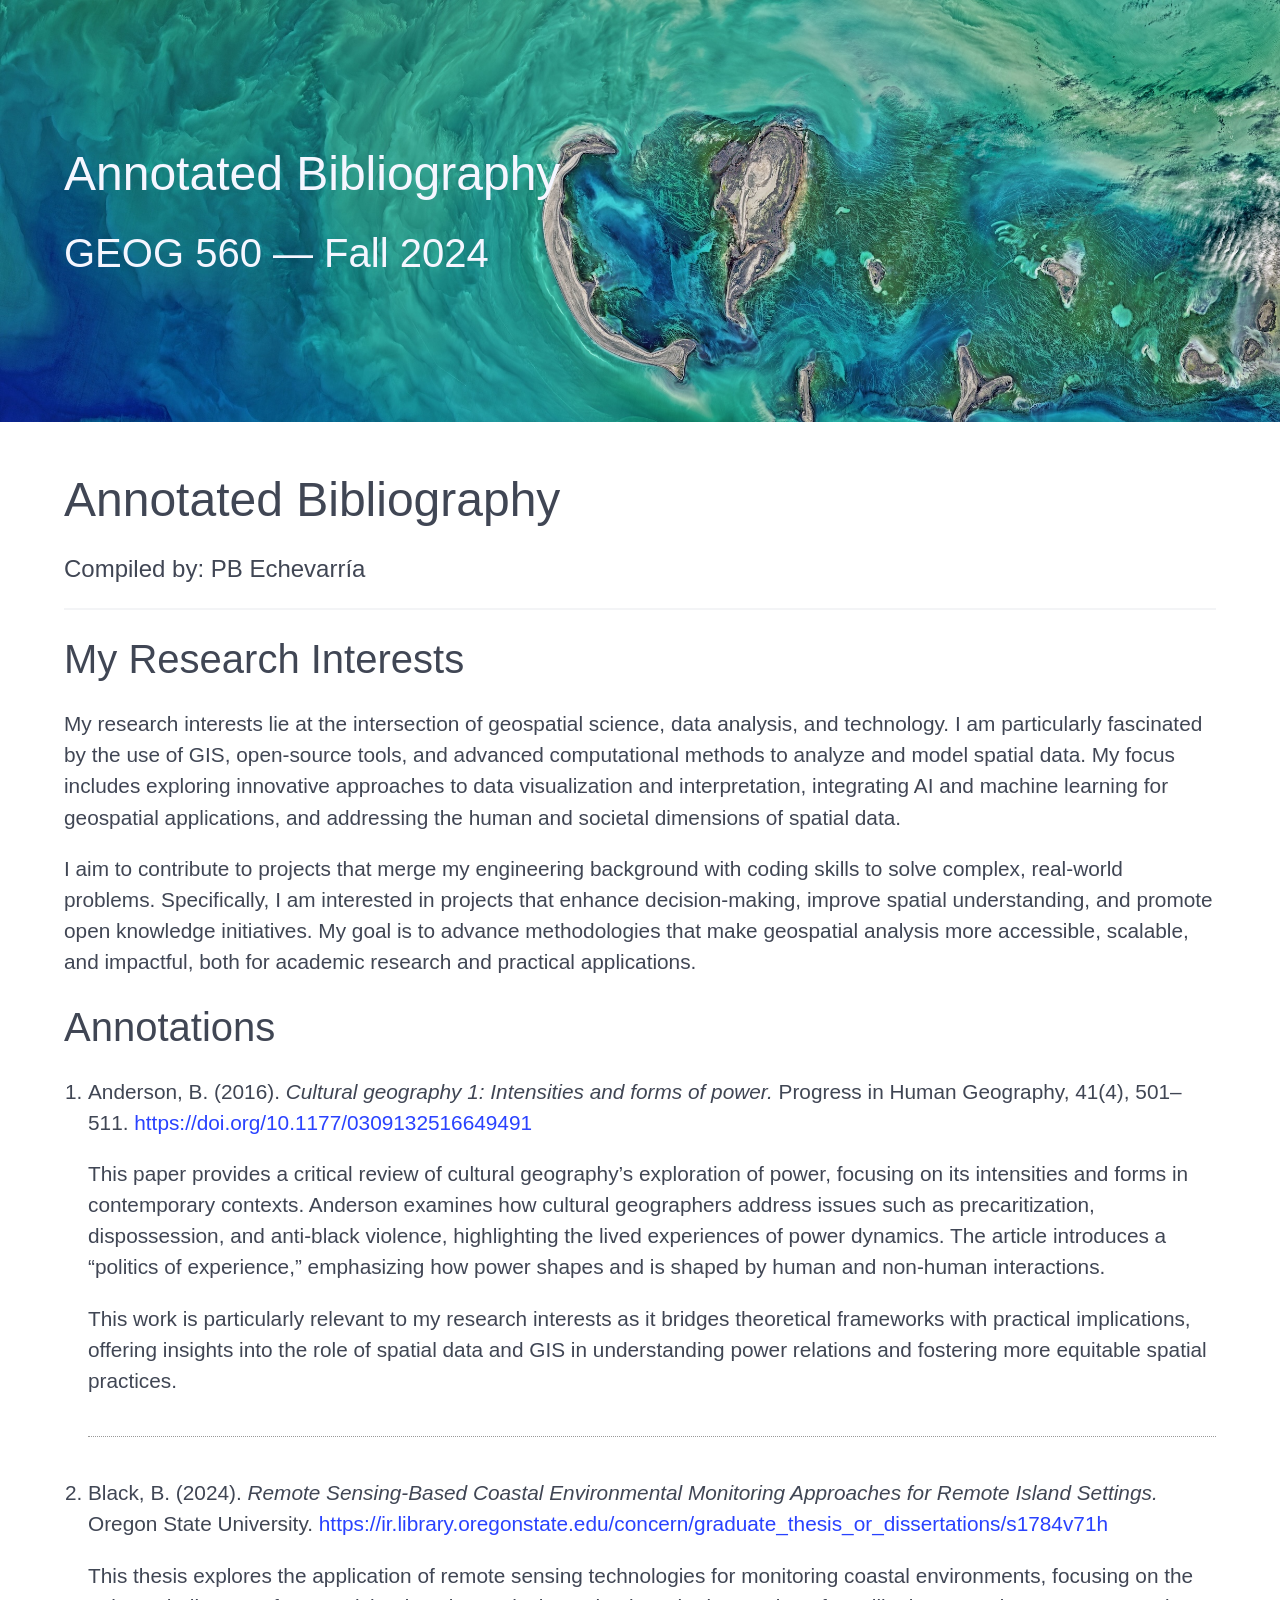
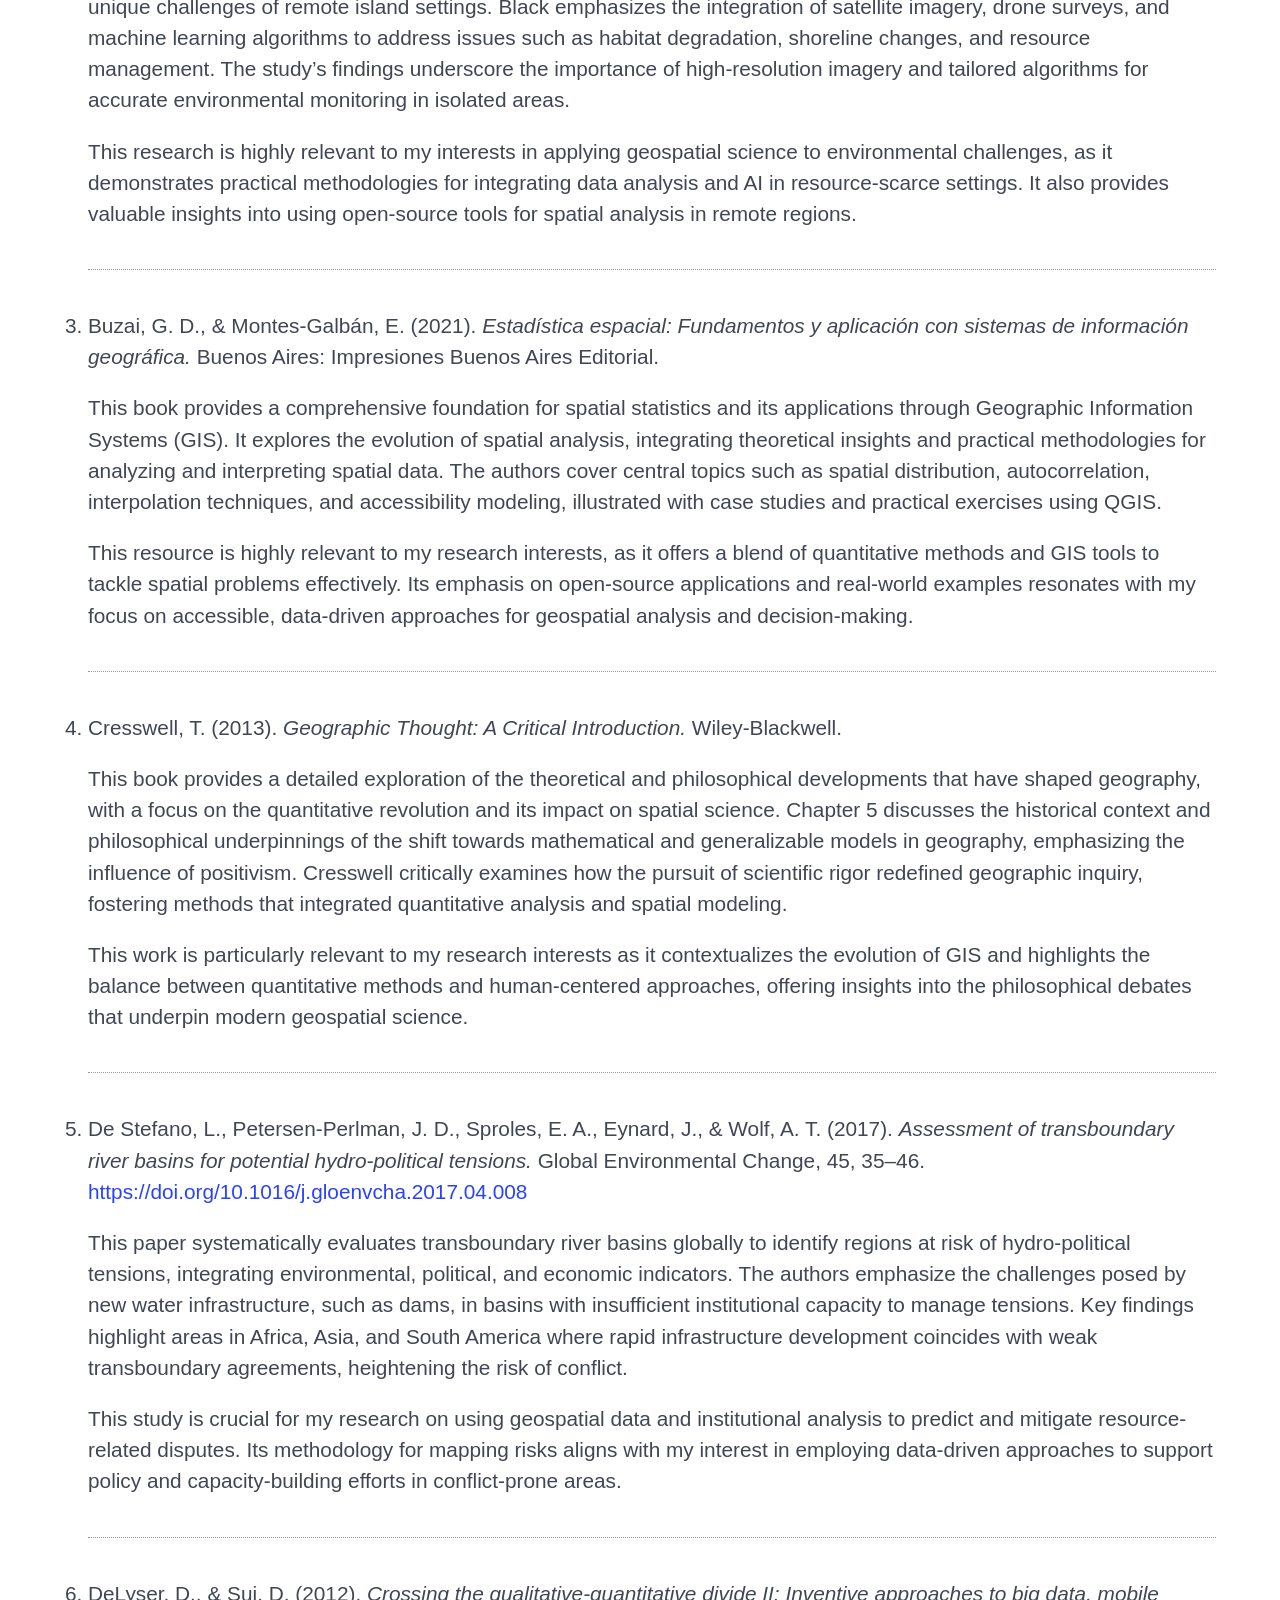
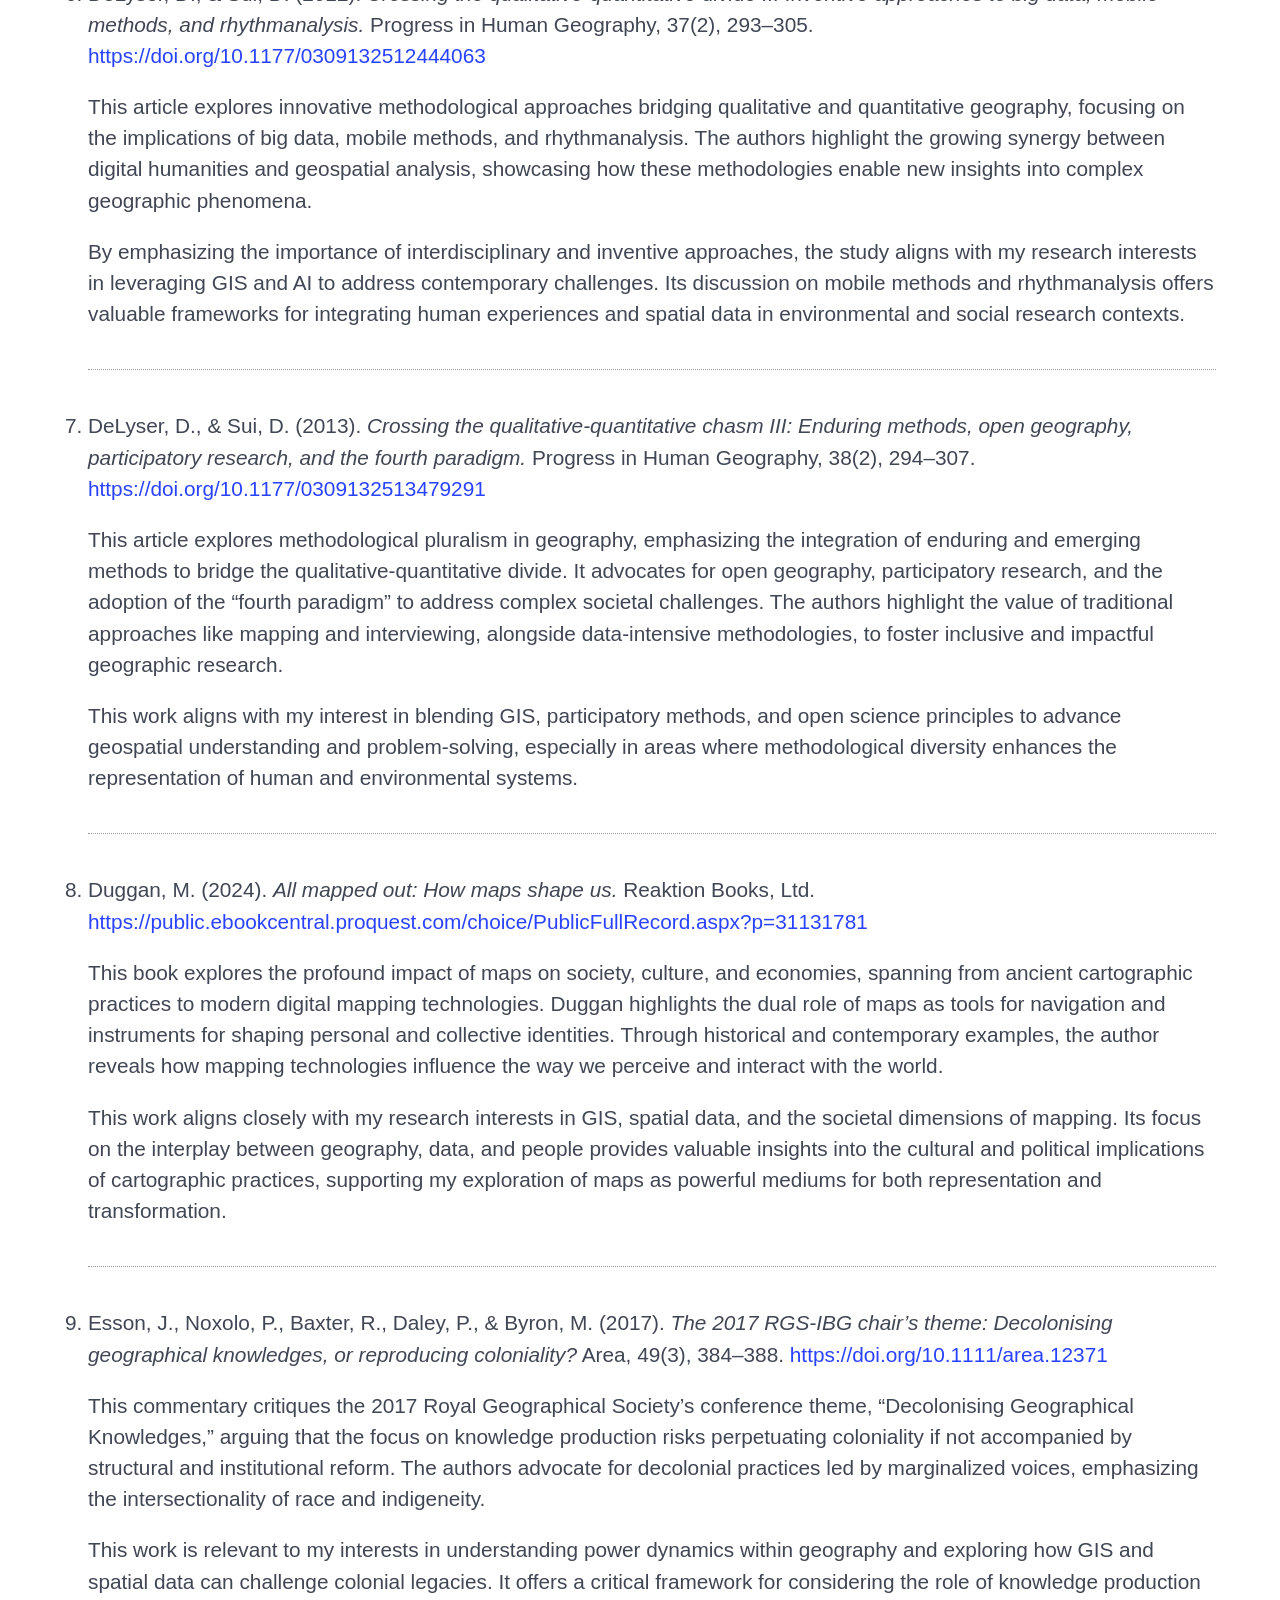
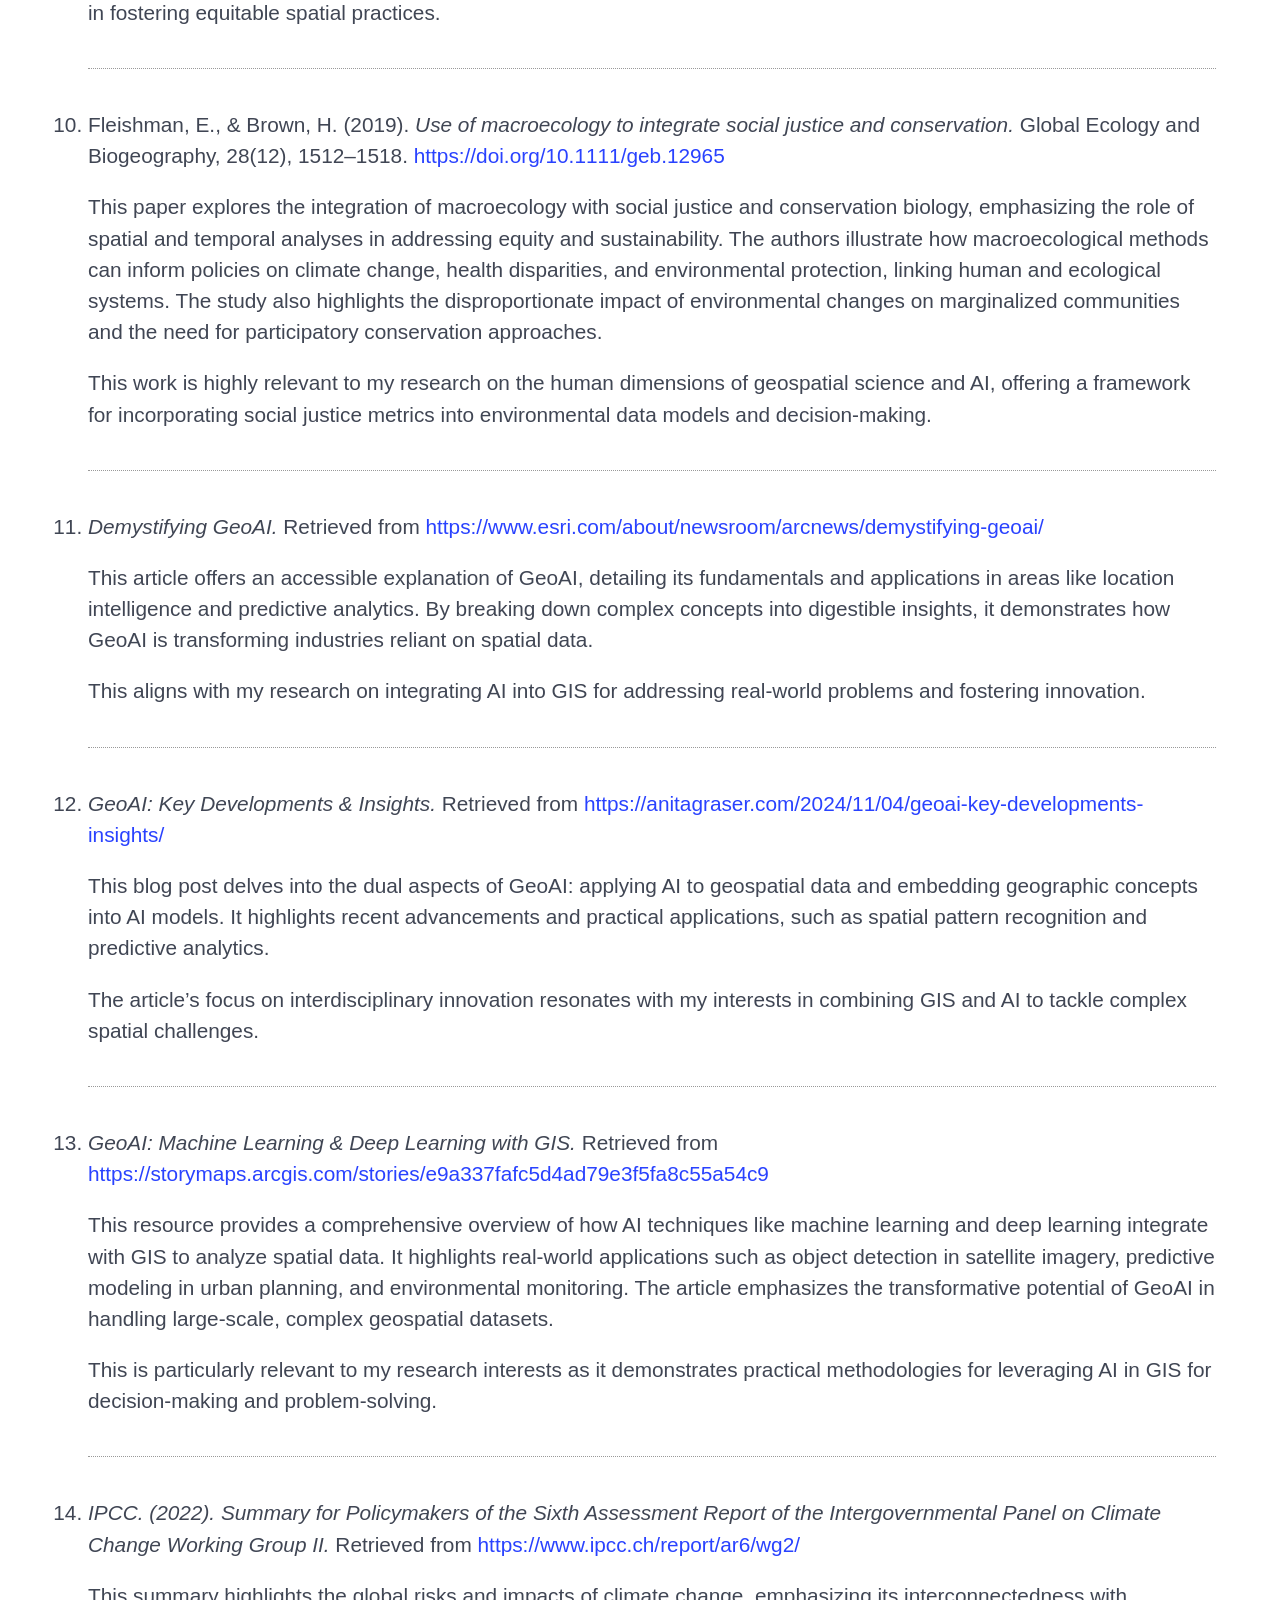
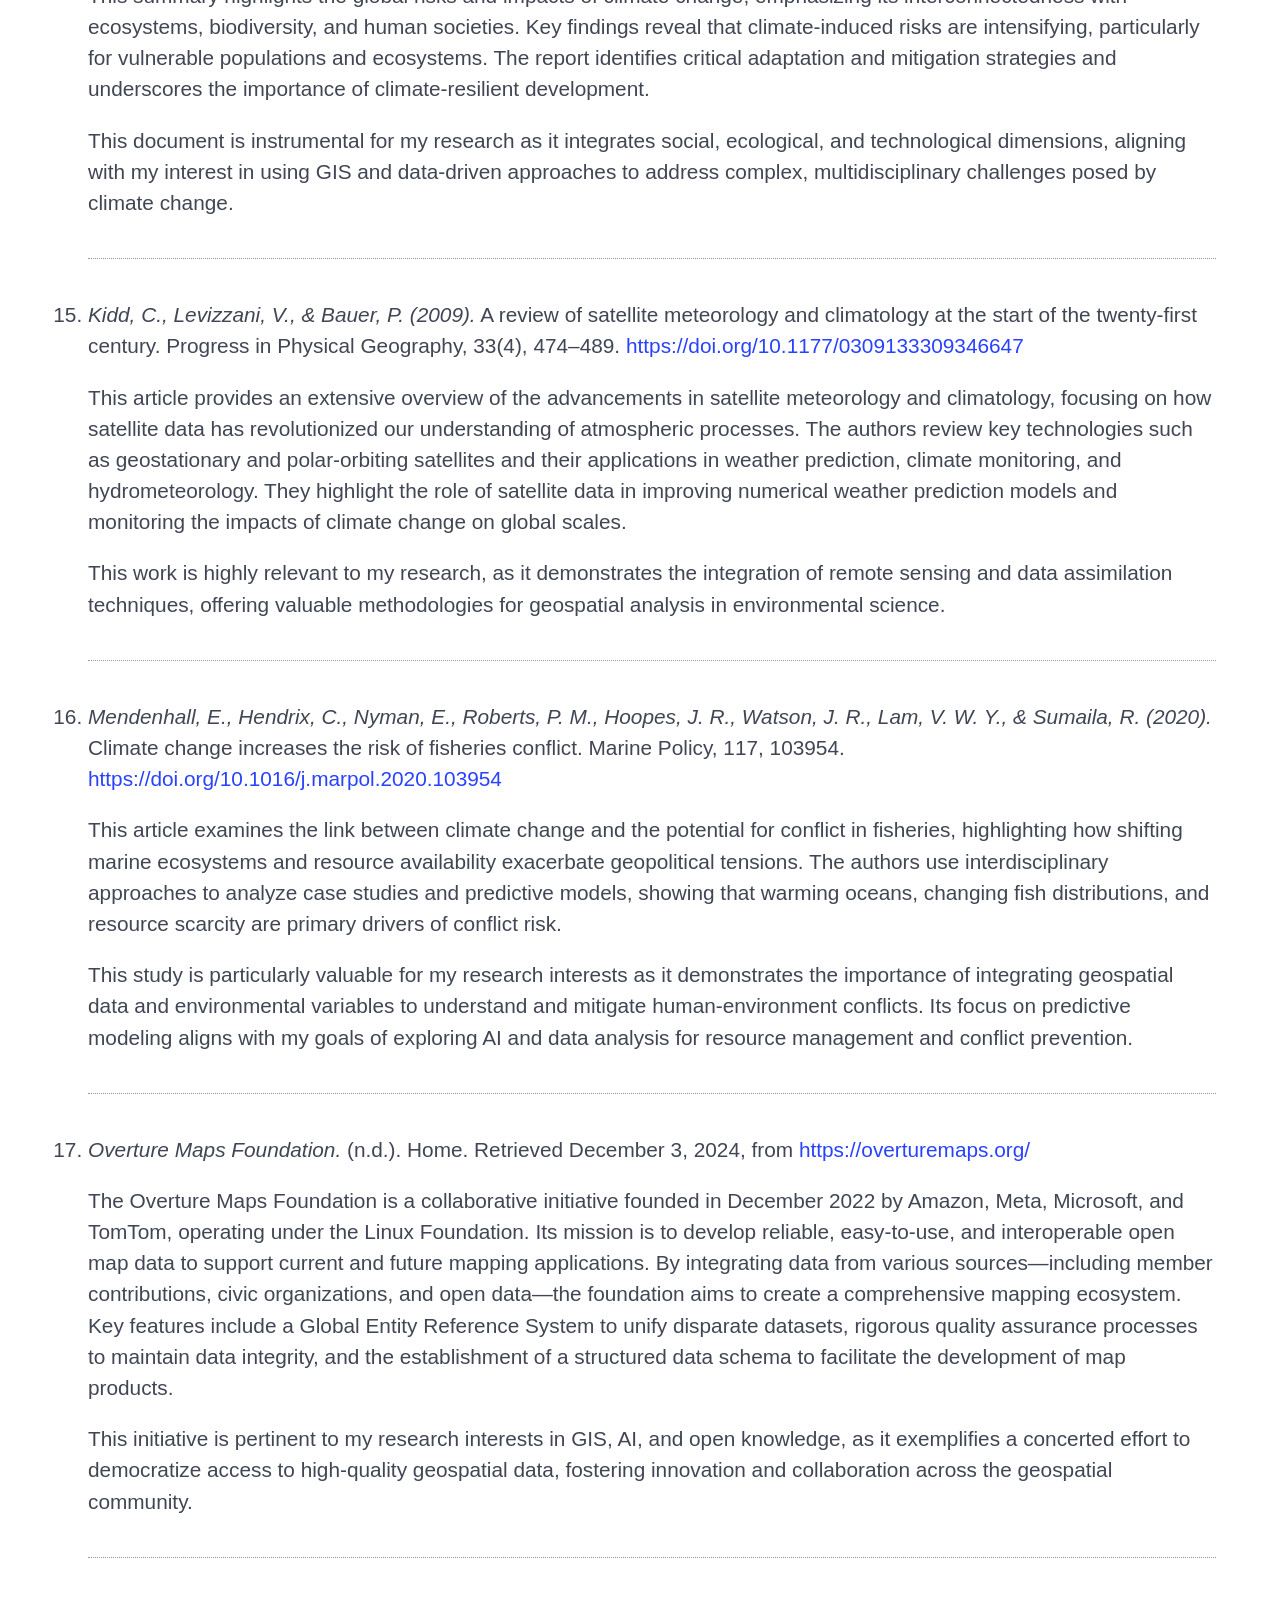
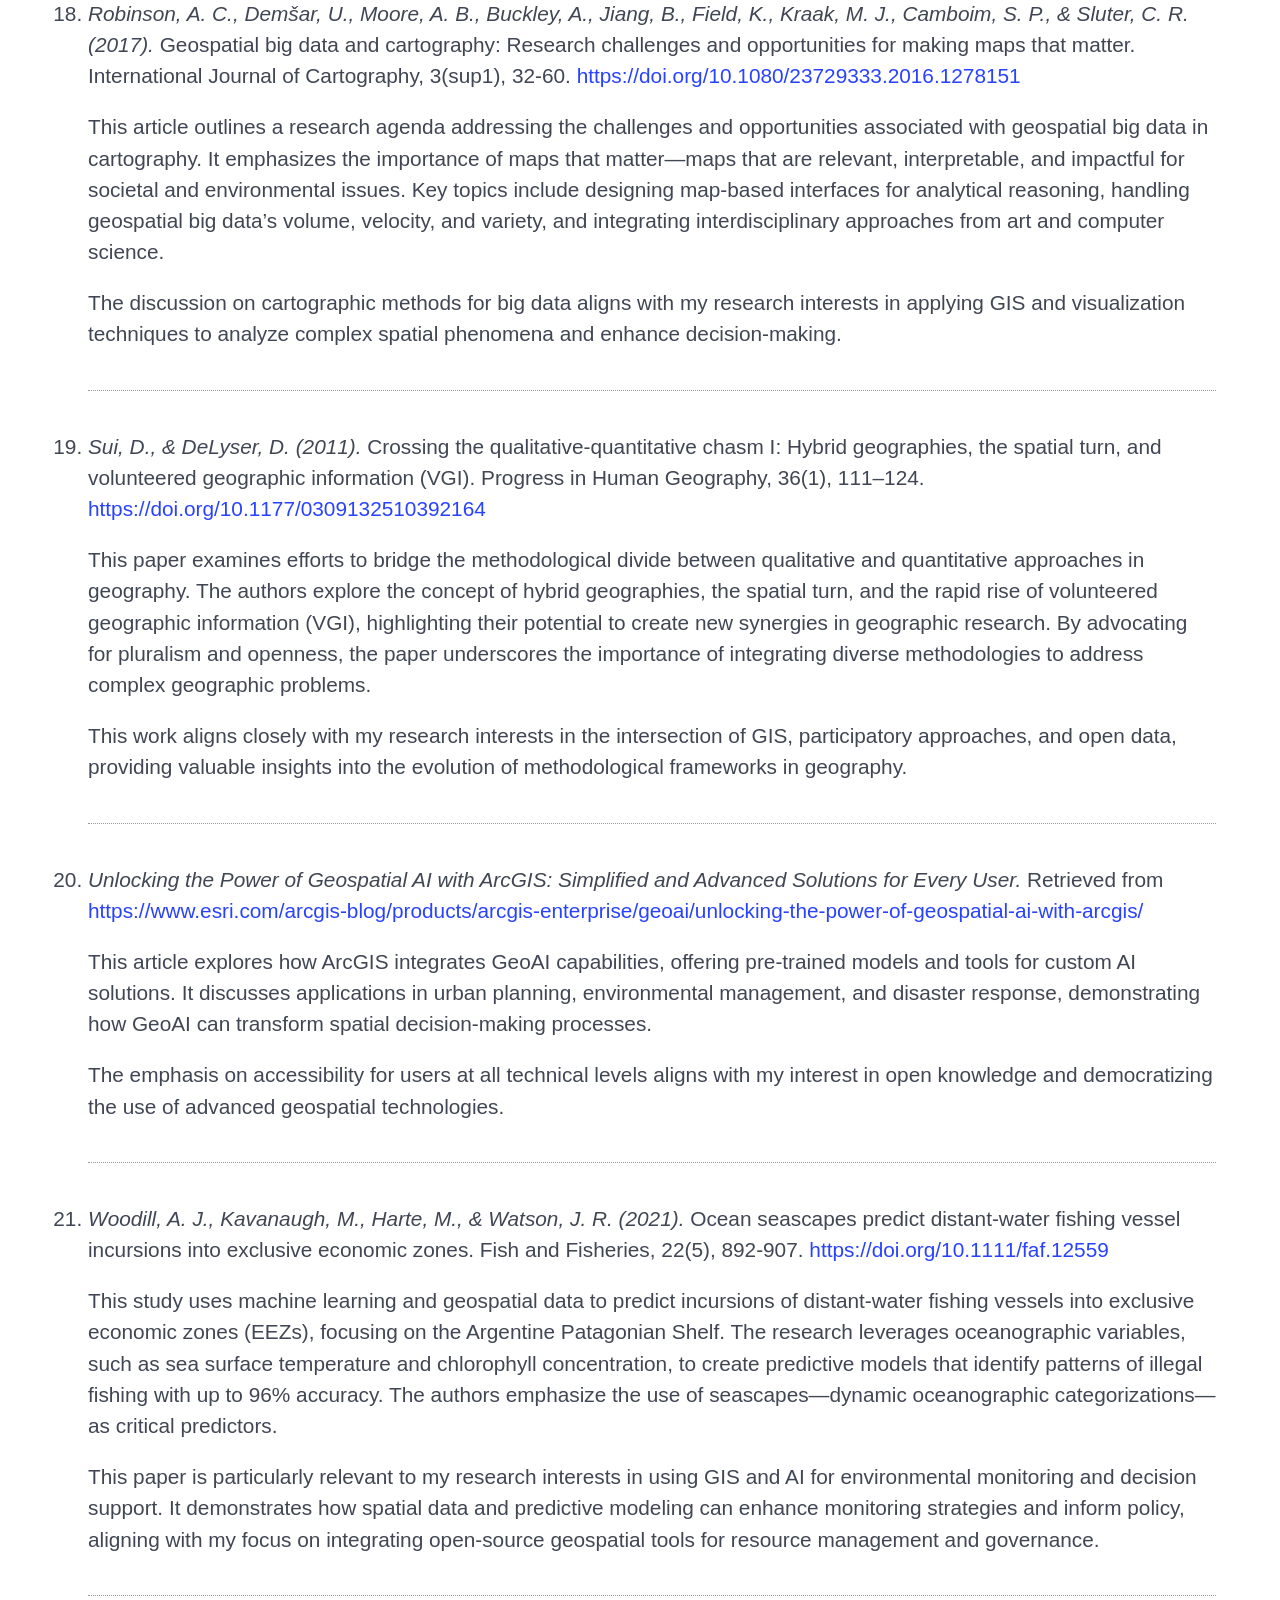
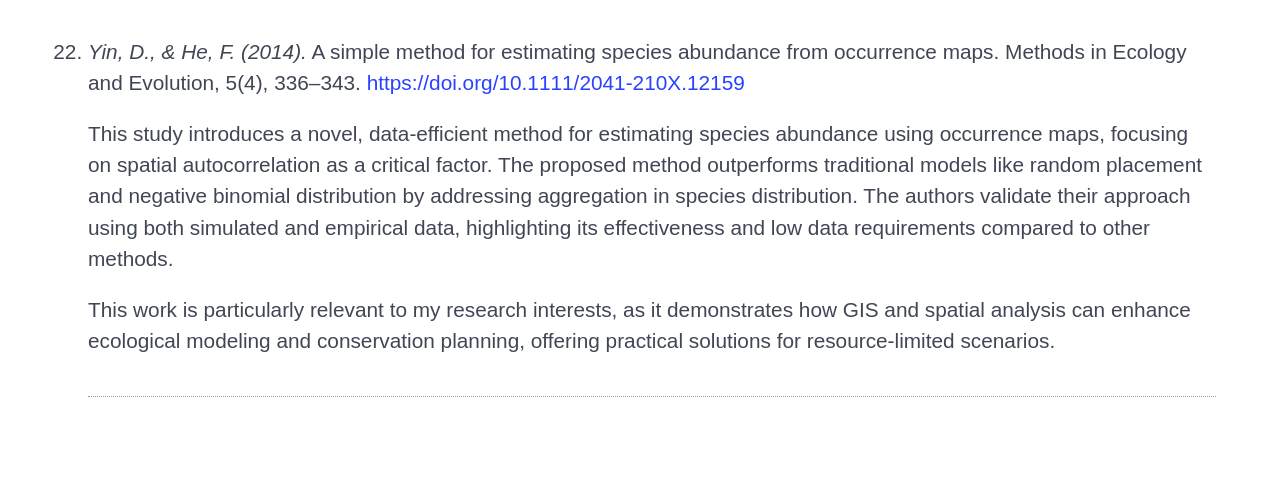
==== commit ea1098ed: "fixing some errors" ====
--- a/index.html
+++ b/index.html
@@ -285,8 +285,8 @@
           <li>
             <div class="citation">
               <i>Demystifying GeoAI.</i> Retrieved from <a
-                href="https: //www.esri.com/about/newsroom/arcnews/demystifying-geoai/" target="_blank">https:
-                //www.esri.com/about/newsroom/arcnews/demystifying-geoai/</a>
+                href="https://www.esri.com/about/newsroom/arcnews/demystifying-geoai/"
+                target="_blank">https://www.esri.com/about/newsroom/arcnews/demystifying-geoai/</a>
             </div>
             <div class="annotation">
               <p>This article offers an accessible explanation of GeoAI, detailing its fundamentals and applications
